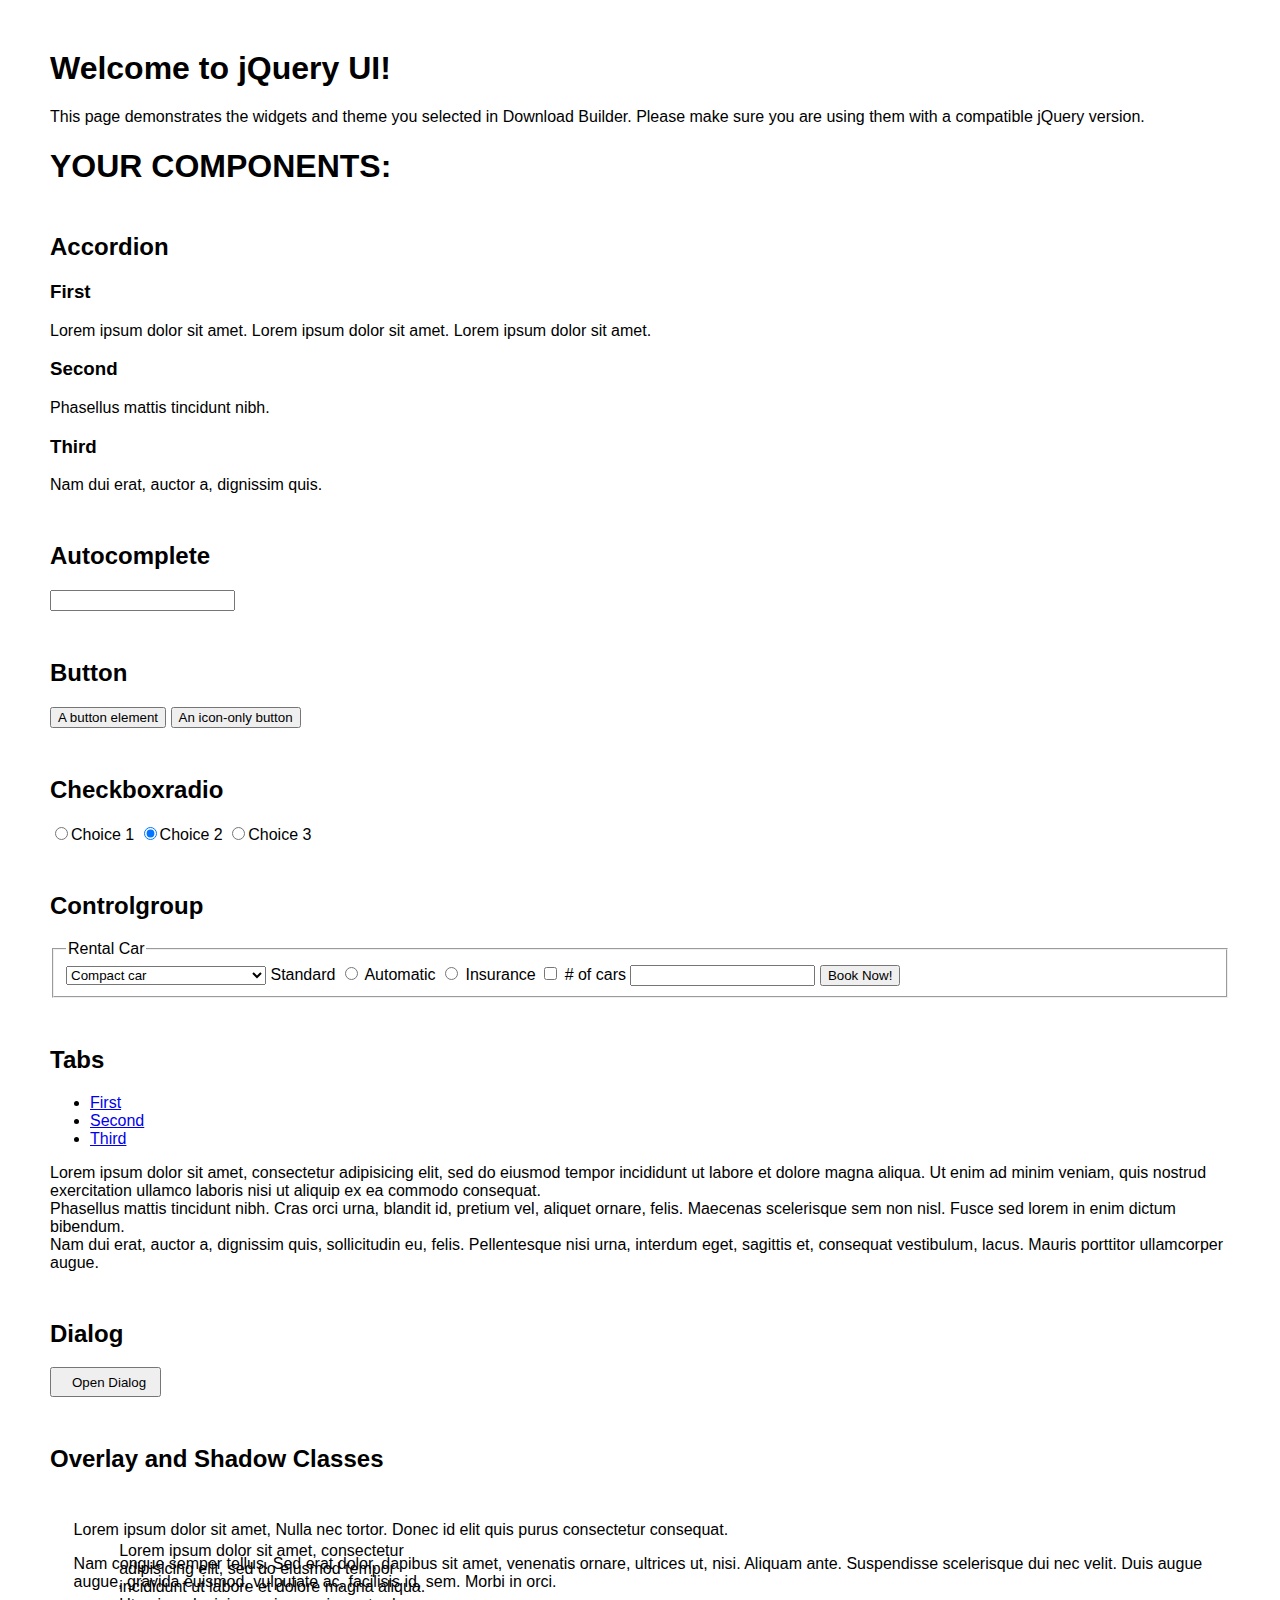
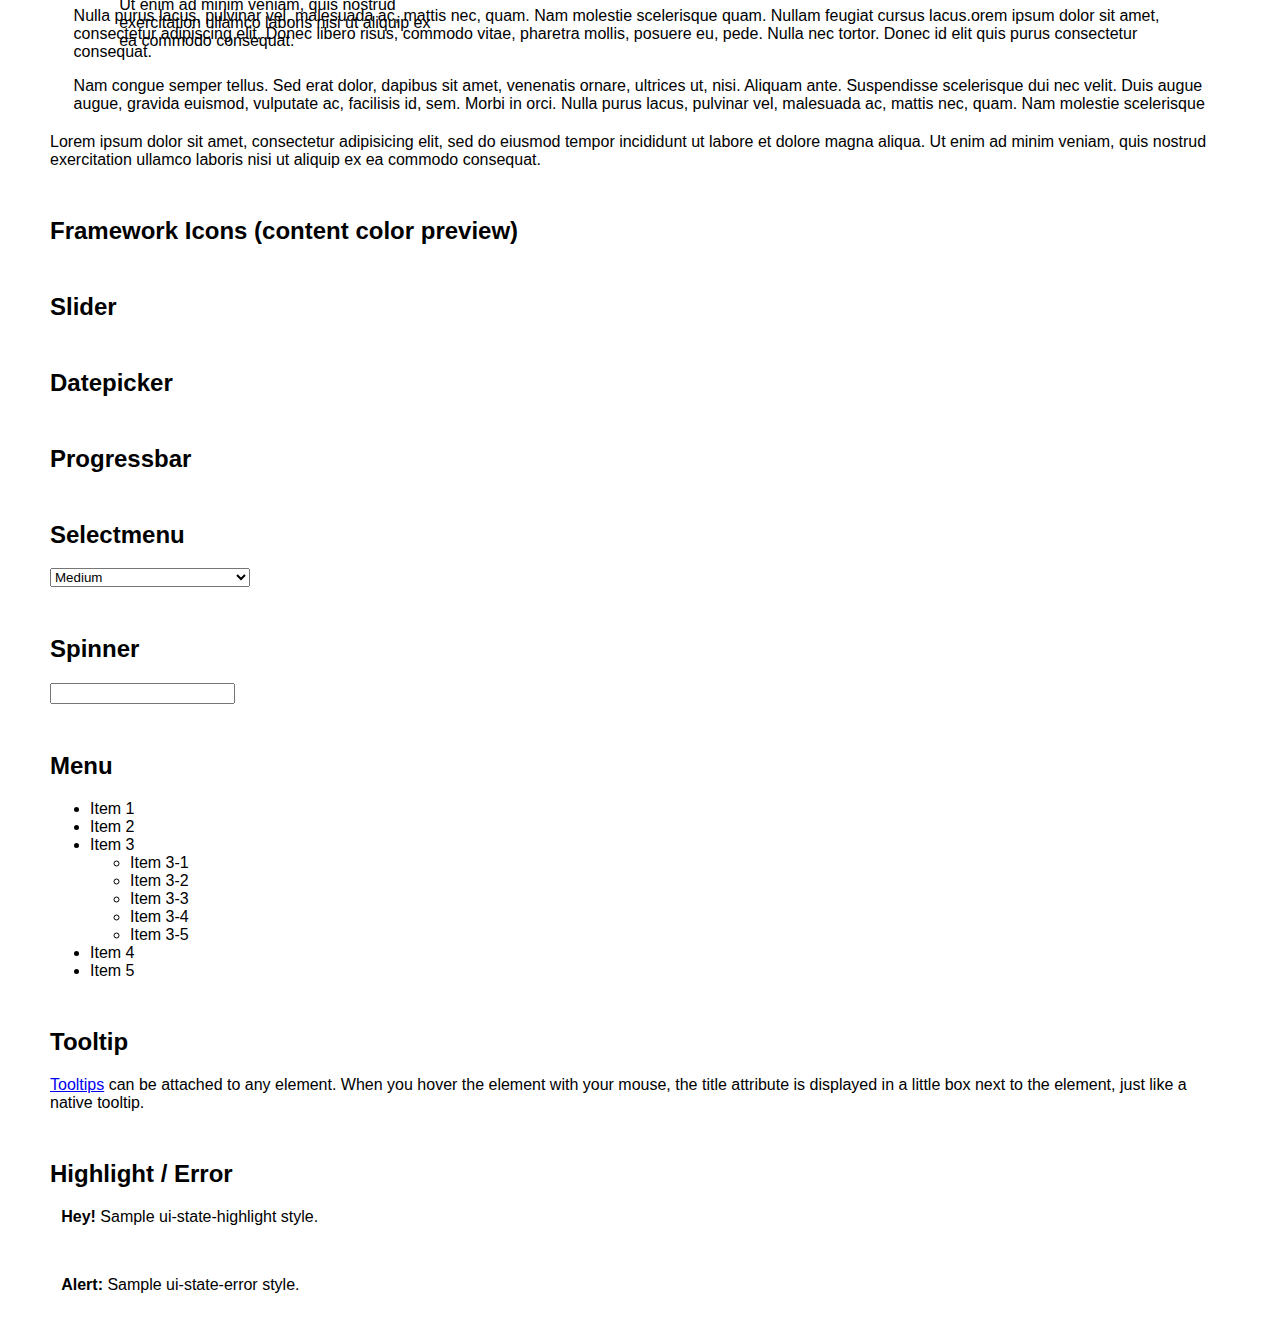
==== index.html @ 7506e7b4 "Add files via upload" ====
<!doctype html>
<html lang="us">
<head>
	<meta charset="utf-8">
	<title>jQuery UI Example Page</title>
	<link href="jquery-ui.css" rel="stylesheet">
	<style>




	body{
		font-family: "Trebuchet MS", sans-serif;
		margin: 50px;
	}
	.demoHeaders {
		margin-top: 2em;
	}
	#dialog-link {
		padding: .4em 1em .4em 20px;
		text-decoration: none;
		position: relative;
	}
	#dialog-link span.ui-icon {
		margin: 0 5px 0 0;
		position: absolute;
		left: .2em;
		top: 50%;
		margin-top: -8px;
	}
	#icons {
		margin: 0;
		padding: 0;
	}
	#icons li {
		margin: 2px;
		position: relative;
		padding: 4px 0;
		cursor: pointer;
		float: left;
		list-style: none;
	}
	#icons span.ui-icon {
		float: left;
		margin: 0 4px;
	}
	.fakewindowcontain .ui-widget-overlay {
		position: absolute;
	}
	select {
		width: 200px;
	}
	</style>
</head>
<body>

<h1>Welcome to jQuery UI!</h1>

<div class="ui-widget">
	<p>This page demonstrates the widgets and theme you selected in Download Builder. Please make sure you are using them with a compatible jQuery version.</p>
</div>

<h1>YOUR COMPONENTS:</h1>


<!-- Accordion -->
<h2 class="demoHeaders">Accordion</h2>
<div id="accordion">
	<h3>First</h3>
	<div>Lorem ipsum dolor sit amet. Lorem ipsum dolor sit amet. Lorem ipsum dolor sit amet.</div>
	<h3>Second</h3>
	<div>Phasellus mattis tincidunt nibh.</div>
	<h3>Third</h3>
	<div>Nam dui erat, auctor a, dignissim quis.</div>
</div>



<!-- Autocomplete -->
<h2 class="demoHeaders">Autocomplete</h2>
<div>
	<input id="autocomplete" title="type &quot;a&quot;">
</div>



<!-- Button -->
<h2 class="demoHeaders">Button</h2>
<button id="button">A button element</button>
<button id="button-icon">An icon-only button</button>



<!-- Checkboxradio -->
<h2 class="demoHeaders">Checkboxradio</h2>
<form style="margin-top: 1em;">
	<div id="radioset">
		<input type="radio" id="radio1" name="radio"><label for="radio1">Choice 1</label>
		<input type="radio" id="radio2" name="radio" checked="checked"><label for="radio2">Choice 2</label>
		<input type="radio" id="radio3" name="radio"><label for="radio3">Choice 3</label>
	</div>
</form>



<!-- Controlgroup -->
<h2 class="demoHeaders">Controlgroup</h2>
<fieldset>
	<legend>Rental Car</legend>
	<div id="controlgroup">
		<select id="car-type">
			<option>Compact car</option>
			<option>Midsize car</option>
			<option>Full size car</option>
			<option>SUV</option>
			<option>Luxury</option>
			<option>Truck</option>
			<option>Van</option>
		</select>
		<label for="transmission-standard">Standard</label>
		<input type="radio" name="transmission" id="transmission-standard">
		<label for="transmission-automatic">Automatic</label>
		<input type="radio" name="transmission" id="transmission-automatic">
		<label for="insurance">Insurance</label>
		<input type="checkbox" name="insurance" id="insurance">
		<label for="horizontal-spinner" class="ui-controlgroup-label"># of cars</label>
		<input id="horizontal-spinner" class="ui-spinner-input">
		<button>Book Now!</button>
	</div>
</fieldset>



<!-- Tabs -->
<h2 class="demoHeaders">Tabs</h2>
<div id="tabs">
	<ul>
		<li><a href="#tabs-1">First</a></li>
		<li><a href="#tabs-2">Second</a></li>
		<li><a href="#tabs-3">Third</a></li>
	</ul>
	<div id="tabs-1">Lorem ipsum dolor sit amet, consectetur adipisicing elit, sed do eiusmod tempor incididunt ut labore et dolore magna aliqua. Ut enim ad minim veniam, quis nostrud exercitation ullamco laboris nisi ut aliquip ex ea commodo consequat.</div>
	<div id="tabs-2">Phasellus mattis tincidunt nibh. Cras orci urna, blandit id, pretium vel, aliquet ornare, felis. Maecenas scelerisque sem non nisl. Fusce sed lorem in enim dictum bibendum.</div>
	<div id="tabs-3">Nam dui erat, auctor a, dignissim quis, sollicitudin eu, felis. Pellentesque nisi urna, interdum eget, sagittis et, consequat vestibulum, lacus. Mauris porttitor ullamcorper augue.</div>
</div>



<h2 class="demoHeaders">Dialog</h2>
<p>
	<button id="dialog-link" class="ui-button ui-corner-all ui-widget">
		<span class="ui-icon ui-icon-newwin"></span>Open Dialog
	</button>
</p>

<h2 class="demoHeaders">Overlay and Shadow Classes</h2>
<div style="position: relative; width: 96%; height: 200px; padding:1% 2%; overflow:hidden;" class="fakewindowcontain">
	<p>Lorem ipsum dolor sit amet,  Nulla nec tortor. Donec id elit quis purus consectetur consequat. </p><p>Nam congue semper tellus. Sed erat dolor, dapibus sit amet, venenatis ornare, ultrices ut, nisi. Aliquam ante. Suspendisse scelerisque dui nec velit. Duis augue augue, gravida euismod, vulputate ac, facilisis id, sem. Morbi in orci. </p><p>Nulla purus lacus, pulvinar vel, malesuada ac, mattis nec, quam. Nam molestie scelerisque quam. Nullam feugiat cursus lacus.orem ipsum dolor sit amet, consectetur adipiscing elit. Donec libero risus, commodo vitae, pharetra mollis, posuere eu, pede. Nulla nec tortor. Donec id elit quis purus consectetur consequat. </p><p>Nam congue semper tellus. Sed erat dolor, dapibus sit amet, venenatis ornare, ultrices ut, nisi. Aliquam ante. Suspendisse scelerisque dui nec velit. Duis augue augue, gravida euismod, vulputate ac, facilisis id, sem. Morbi in orci. Nulla purus lacus, pulvinar vel, malesuada ac, mattis nec, quam. Nam molestie scelerisque quam. </p><p>Nullam feugiat cursus lacus.orem ipsum dolor sit amet, consectetur adipiscing elit. Donec libero risus, commodo vitae, pharetra mollis, posuere eu, pede. Nulla nec tortor. Donec id elit quis purus consectetur consequat. Nam congue semper tellus. Sed erat dolor, dapibus sit amet, venenatis ornare, ultrices ut, nisi. Aliquam ante. </p><p>Suspendisse scelerisque dui nec velit. Duis augue augue, gravida euismod, vulputate ac, facilisis id, sem. Morbi in orci. Nulla purus lacus, pulvinar vel, malesuada ac, mattis nec, quam. Nam molestie scelerisque quam. Nullam feugiat cursus lacus.orem ipsum dolor sit amet, consectetur adipiscing elit. Donec libero risus, commodo vitae, pharetra mollis, posuere eu, pede. Nulla nec tortor. Donec id elit quis purus consectetur consequat. Nam congue semper tellus. Sed erat dolor, dapibus sit amet, venenatis ornare, ultrices ut, nisi. </p>

	<!-- ui-dialog -->
	<div class="ui-widget-overlay ui-front"></div>
	<div style="position: absolute; width: 320px; left: 50px; top: 30px; padding: 1.2em" class="ui-widget ui-front ui-widget-content ui-corner-all ui-widget-shadow">
		Lorem ipsum dolor sit amet, consectetur adipisicing elit, sed do eiusmod tempor incididunt ut labore et dolore magna aliqua. Ut enim ad minim veniam, quis nostrud exercitation ullamco laboris nisi ut aliquip ex ea commodo consequat.
	</div>

</div>

<!-- ui-dialog -->
<div id="dialog" title="Dialog Title">
	<p>Lorem ipsum dolor sit amet, consectetur adipisicing elit, sed do eiusmod tempor incididunt ut labore et dolore magna aliqua. Ut enim ad minim veniam, quis nostrud exercitation ullamco laboris nisi ut aliquip ex ea commodo consequat.</p>
</div>



<h2 class="demoHeaders">Framework Icons (content color preview)</h2>
<ul id="icons" class="ui-widget ui-helper-clearfix">
	<li class="ui-state-default ui-corner-all" title=".ui-icon-caret-1-n"><span class="ui-icon ui-icon-caret-1-n"></span></li>
	<li class="ui-state-default ui-corner-all" title=".ui-icon-caret-1-ne"><span class="ui-icon ui-icon-caret-1-ne"></span></li>
	<li class="ui-state-default ui-corner-all" title=".ui-icon-caret-1-e"><span class="ui-icon ui-icon-caret-1-e"></span></li>
	<li class="ui-state-default ui-corner-all" title=".ui-icon-caret-1-se"><span class="ui-icon ui-icon-caret-1-se"></span></li>
	<li class="ui-state-default ui-corner-all" title=".ui-icon-caret-1-s"><span class="ui-icon ui-icon-caret-1-s"></span></li>
	<li class="ui-state-default ui-corner-all" title=".ui-icon-caret-1-sw"><span class="ui-icon ui-icon-caret-1-sw"></span></li>
	<li class="ui-state-default ui-corner-all" title=".ui-icon-caret-1-w"><span class="ui-icon ui-icon-caret-1-w"></span></li>
	<li class="ui-state-default ui-corner-all" title=".ui-icon-caret-1-nw"><span class="ui-icon ui-icon-caret-1-nw"></span></li>
	<li class="ui-state-default ui-corner-all" title=".ui-icon-caret-2-n-s"><span class="ui-icon ui-icon-caret-2-n-s"></span></li>
	<li class="ui-state-default ui-corner-all" title=".ui-icon-caret-2-e-w"><span class="ui-icon ui-icon-caret-2-e-w"></span></li>
	<li class="ui-state-default ui-corner-all" title=".ui-icon-triangle-1-n"><span class="ui-icon ui-icon-triangle-1-n"></span></li>
	<li class="ui-state-default ui-corner-all" title=".ui-icon-triangle-1-ne"><span class="ui-icon ui-icon-triangle-1-ne"></span></li>
	<li class="ui-state-default ui-corner-all" title=".ui-icon-triangle-1-e"><span class="ui-icon ui-icon-triangle-1-e"></span></li>
	<li class="ui-state-default ui-corner-all" title=".ui-icon-triangle-1-se"><span class="ui-icon ui-icon-triangle-1-se"></span></li>
	<li class="ui-state-default ui-corner-all" title=".ui-icon-triangle-1-s"><span class="ui-icon ui-icon-triangle-1-s"></span></li>
	<li class="ui-state-default ui-corner-all" title=".ui-icon-triangle-1-sw"><span class="ui-icon ui-icon-triangle-1-sw"></span></li>
	<li class="ui-state-default ui-corner-all" title=".ui-icon-triangle-1-w"><span class="ui-icon ui-icon-triangle-1-w"></span></li>
	<li class="ui-state-default ui-corner-all" title=".ui-icon-triangle-1-nw"><span class="ui-icon ui-icon-triangle-1-nw"></span></li>
	<li class="ui-state-default ui-corner-all" title=".ui-icon-triangle-2-n-s"><span class="ui-icon ui-icon-triangle-2-n-s"></span></li>
	<li class="ui-state-default ui-corner-all" title=".ui-icon-triangle-2-e-w"><span class="ui-icon ui-icon-triangle-2-e-w"></span></li>
	<li class="ui-state-default ui-corner-all" title=".ui-icon-arrow-1-n"><span class="ui-icon ui-icon-arrow-1-n"></span></li>
	<li class="ui-state-default ui-corner-all" title=".ui-icon-arrow-1-ne"><span class="ui-icon ui-icon-arrow-1-ne"></span></li>
	<li class="ui-state-default ui-corner-all" title=".ui-icon-arrow-1-e"><span class="ui-icon ui-icon-arrow-1-e"></span></li>
	<li class="ui-state-default ui-corner-all" title=".ui-icon-arrow-1-se"><span class="ui-icon ui-icon-arrow-1-se"></span></li>
	<li class="ui-state-default ui-corner-all" title=".ui-icon-arrow-1-s"><span class="ui-icon ui-icon-arrow-1-s"></span></li>
	<li class="ui-state-default ui-corner-all" title=".ui-icon-arrow-1-sw"><span class="ui-icon ui-icon-arrow-1-sw"></span></li>
	<li class="ui-state-default ui-corner-all" title=".ui-icon-arrow-1-w"><span class="ui-icon ui-icon-arrow-1-w"></span></li>
	<li class="ui-state-default ui-corner-all" title=".ui-icon-arrow-1-nw"><span class="ui-icon ui-icon-arrow-1-nw"></span></li>
	<li class="ui-state-default ui-corner-all" title=".ui-icon-arrow-2-n-s"><span class="ui-icon ui-icon-arrow-2-n-s"></span></li>
	<li class="ui-state-default ui-corner-all" title=".ui-icon-arrow-2-ne-sw"><span class="ui-icon ui-icon-arrow-2-ne-sw"></span></li>
	<li class="ui-state-default ui-corner-all" title=".ui-icon-arrow-2-e-w"><span class="ui-icon ui-icon-arrow-2-e-w"></span></li>
	<li class="ui-state-default ui-corner-all" title=".ui-icon-arrow-2-se-nw"><span class="ui-icon ui-icon-arrow-2-se-nw"></span></li>
	<li class="ui-state-default ui-corner-all" title=".ui-icon-arrowstop-1-n"><span class="ui-icon ui-icon-arrowstop-1-n"></span></li>
	<li class="ui-state-default ui-corner-all" title=".ui-icon-arrowstop-1-e"><span class="ui-icon ui-icon-arrowstop-1-e"></span></li>
	<li class="ui-state-default ui-corner-all" title=".ui-icon-arrowstop-1-s"><span class="ui-icon ui-icon-arrowstop-1-s"></span></li>
	<li class="ui-state-default ui-corner-all" title=".ui-icon-arrowstop-1-w"><span class="ui-icon ui-icon-arrowstop-1-w"></span></li>
	<li class="ui-state-default ui-corner-all" title=".ui-icon-arrowthick-1-n"><span class="ui-icon ui-icon-arrowthick-1-n"></span></li>
	<li class="ui-state-default ui-corner-all" title=".ui-icon-arrowthick-1-ne"><span class="ui-icon ui-icon-arrowthick-1-ne"></span></li>
	<li class="ui-state-default ui-corner-all" title=".ui-icon-arrowthick-1-e"><span class="ui-icon ui-icon-arrowthick-1-e"></span></li>
	<li class="ui-state-default ui-corner-all" title=".ui-icon-arrowthick-1-se"><span class="ui-icon ui-icon-arrowthick-1-se"></span></li>
	<li class="ui-state-default ui-corner-all" title=".ui-icon-arrowthick-1-s"><span class="ui-icon ui-icon-arrowthick-1-s"></span></li>
	<li class="ui-state-default ui-corner-all" title=".ui-icon-arrowthick-1-sw"><span class="ui-icon ui-icon-arrowthick-1-sw"></span></li>
	<li class="ui-state-default ui-corner-all" title=".ui-icon-arrowthick-1-w"><span class="ui-icon ui-icon-arrowthick-1-w"></span></li>
	<li class="ui-state-default ui-corner-all" title=".ui-icon-arrowthick-1-nw"><span class="ui-icon ui-icon-arrowthick-1-nw"></span></li>
	<li class="ui-state-default ui-corner-all" title=".ui-icon-arrowthick-2-n-s"><span class="ui-icon ui-icon-arrowthick-2-n-s"></span></li>
	<li class="ui-state-default ui-corner-all" title=".ui-icon-arrowthick-2-ne-sw"><span class="ui-icon ui-icon-arrowthick-2-ne-sw"></span></li>
	<li class="ui-state-default ui-corner-all" title=".ui-icon-arrowthick-2-e-w"><span class="ui-icon ui-icon-arrowthick-2-e-w"></span></li>
	<li class="ui-state-default ui-corner-all" title=".ui-icon-arrowthick-2-se-nw"><span class="ui-icon ui-icon-arrowthick-2-se-nw"></span></li>
	<li class="ui-state-default ui-corner-all" title=".ui-icon-arrowthickstop-1-n"><span class="ui-icon ui-icon-arrowthickstop-1-n"></span></li>
	<li class="ui-state-default ui-corner-all" title=".ui-icon-arrowthickstop-1-e"><span class="ui-icon ui-icon-arrowthickstop-1-e"></span></li>
	<li class="ui-state-default ui-corner-all" title=".ui-icon-arrowthickstop-1-s"><span class="ui-icon ui-icon-arrowthickstop-1-s"></span></li>
	<li class="ui-state-default ui-corner-all" title=".ui-icon-arrowthickstop-1-w"><span class="ui-icon ui-icon-arrowthickstop-1-w"></span></li>
	<li class="ui-state-default ui-corner-all" title=".ui-icon-arrowreturnthick-1-w"><span class="ui-icon ui-icon-arrowreturnthick-1-w"></span></li>
	<li class="ui-state-default ui-corner-all" title=".ui-icon-arrowreturnthick-1-n"><span class="ui-icon ui-icon-arrowreturnthick-1-n"></span></li>
	<li class="ui-state-default ui-corner-all" title=".ui-icon-arrowreturnthick-1-e"><span class="ui-icon ui-icon-arrowreturnthick-1-e"></span></li>
	<li class="ui-state-default ui-corner-all" title=".ui-icon-arrowreturnthick-1-s"><span class="ui-icon ui-icon-arrowreturnthick-1-s"></span></li>
	<li class="ui-state-default ui-corner-all" title=".ui-icon-arrowreturn-1-w"><span class="ui-icon ui-icon-arrowreturn-1-w"></span></li>
	<li class="ui-state-default ui-corner-all" title=".ui-icon-arrowreturn-1-n"><span class="ui-icon ui-icon-arrowreturn-1-n"></span></li>
	<li class="ui-state-default ui-corner-all" title=".ui-icon-arrowreturn-1-e"><span class="ui-icon ui-icon-arrowreturn-1-e"></span></li>
	<li class="ui-state-default ui-corner-all" title=".ui-icon-arrowreturn-1-s"><span class="ui-icon ui-icon-arrowreturn-1-s"></span></li>
	<li class="ui-state-default ui-corner-all" title=".ui-icon-arrowrefresh-1-w"><span class="ui-icon ui-icon-arrowrefresh-1-w"></span></li>
	<li class="ui-state-default ui-corner-all" title=".ui-icon-arrowrefresh-1-n"><span class="ui-icon ui-icon-arrowrefresh-1-n"></span></li>
	<li class="ui-state-default ui-corner-all" title=".ui-icon-arrowrefresh-1-e"><span class="ui-icon ui-icon-arrowrefresh-1-e"></span></li>
	<li class="ui-state-default ui-corner-all" title=".ui-icon-arrowrefresh-1-s"><span class="ui-icon ui-icon-arrowrefresh-1-s"></span></li>
	<li class="ui-state-default ui-corner-all" title=".ui-icon-arrow-4"><span class="ui-icon ui-icon-arrow-4"></span></li>
	<li class="ui-state-default ui-corner-all" title=".ui-icon-arrow-4-diag"><span class="ui-icon ui-icon-arrow-4-diag"></span></li>
	<li class="ui-state-default ui-corner-all" title=".ui-icon-extlink"><span class="ui-icon ui-icon-extlink"></span></li>
	<li class="ui-state-default ui-corner-all" title=".ui-icon-newwin"><span class="ui-icon ui-icon-newwin"></span></li>
	<li class="ui-state-default ui-corner-all" title=".ui-icon-refresh"><span class="ui-icon ui-icon-refresh"></span></li>
	<li class="ui-state-default ui-corner-all" title=".ui-icon-shuffle"><span class="ui-icon ui-icon-shuffle"></span></li>
	<li class="ui-state-default ui-corner-all" title=".ui-icon-transfer-e-w"><span class="ui-icon ui-icon-transfer-e-w"></span></li>
	<li class="ui-state-default ui-corner-all" title=".ui-icon-transferthick-e-w"><span class="ui-icon ui-icon-transferthick-e-w"></span></li>
	<li class="ui-state-default ui-corner-all" title=".ui-icon-folder-collapsed"><span class="ui-icon ui-icon-folder-collapsed"></span></li>
	<li class="ui-state-default ui-corner-all" title=".ui-icon-folder-open"><span class="ui-icon ui-icon-folder-open"></span></li>
	<li class="ui-state-default ui-corner-all" title=".ui-icon-document"><span class="ui-icon ui-icon-document"></span></li>
	<li class="ui-state-default ui-corner-all" title=".ui-icon-document-b"><span class="ui-icon ui-icon-document-b"></span></li>
	<li class="ui-state-default ui-corner-all" title=".ui-icon-note"><span class="ui-icon ui-icon-note"></span></li>
	<li class="ui-state-default ui-corner-all" title=".ui-icon-mail-closed"><span class="ui-icon ui-icon-mail-closed"></span></li>
	<li class="ui-state-default ui-corner-all" title=".ui-icon-mail-open"><span class="ui-icon ui-icon-mail-open"></span></li>
	<li class="ui-state-default ui-corner-all" title=".ui-icon-suitcase"><span class="ui-icon ui-icon-suitcase"></span></li>
	<li class="ui-state-default ui-corner-all" title=".ui-icon-comment"><span class="ui-icon ui-icon-comment"></span></li>
	<li class="ui-state-default ui-corner-all" title=".ui-icon-person"><span class="ui-icon ui-icon-person"></span></li>
	<li class="ui-state-default ui-corner-all" title=".ui-icon-print"><span class="ui-icon ui-icon-print"></span></li>
	<li class="ui-state-default ui-corner-all" title=".ui-icon-trash"><span class="ui-icon ui-icon-trash"></span></li>
	<li class="ui-state-default ui-corner-all" title=".ui-icon-locked"><span class="ui-icon ui-icon-locked"></span></li>
	<li class="ui-state-default ui-corner-all" title=".ui-icon-unlocked"><span class="ui-icon ui-icon-unlocked"></span></li>
	<li class="ui-state-default ui-corner-all" title=".ui-icon-bookmark"><span class="ui-icon ui-icon-bookmark"></span></li>
	<li class="ui-state-default ui-corner-all" title=".ui-icon-tag"><span class="ui-icon ui-icon-tag"></span></li>
	<li class="ui-state-default ui-corner-all" title=".ui-icon-home"><span class="ui-icon ui-icon-home"></span></li>
	<li class="ui-state-default ui-corner-all" title=".ui-icon-flag"><span class="ui-icon ui-icon-flag"></span></li>
	<li class="ui-state-default ui-corner-all" title=".ui-icon-calculator"><span class="ui-icon ui-icon-calculator"></span></li>
	<li class="ui-state-default ui-corner-all" title=".ui-icon-cart"><span class="ui-icon ui-icon-cart"></span></li>
	<li class="ui-state-default ui-corner-all" title=".ui-icon-pencil"><span class="ui-icon ui-icon-pencil"></span></li>
	<li class="ui-state-default ui-corner-all" title=".ui-icon-clock"><span class="ui-icon ui-icon-clock"></span></li>
	<li class="ui-state-default ui-corner-all" title=".ui-icon-disk"><span class="ui-icon ui-icon-disk"></span></li>
	<li class="ui-state-default ui-corner-all" title=".ui-icon-calendar"><span class="ui-icon ui-icon-calendar"></span></li>
	<li class="ui-state-default ui-corner-all" title=".ui-icon-zoomin"><span class="ui-icon ui-icon-zoomin"></span></li>
	<li class="ui-state-default ui-corner-all" title=".ui-icon-zoomout"><span class="ui-icon ui-icon-zoomout"></span></li>
	<li class="ui-state-default ui-corner-all" title=".ui-icon-search"><span class="ui-icon ui-icon-search"></span></li>
	<li class="ui-state-default ui-corner-all" title=".ui-icon-wrench"><span class="ui-icon ui-icon-wrench"></span></li>
	<li class="ui-state-default ui-corner-all" title=".ui-icon-gear"><span class="ui-icon ui-icon-gear"></span></li>
	<li class="ui-state-default ui-corner-all" title=".ui-icon-heart"><span class="ui-icon ui-icon-heart"></span></li>
	<li class="ui-state-default ui-corner-all" title=".ui-icon-star"><span class="ui-icon ui-icon-star"></span></li>
	<li class="ui-state-default ui-corner-all" title=".ui-icon-link"><span class="ui-icon ui-icon-link"></span></li>
	<li class="ui-state-default ui-corner-all" title=".ui-icon-cancel"><span class="ui-icon ui-icon-cancel"></span></li>
	<li class="ui-state-default ui-corner-all" title=".ui-icon-plus"><span class="ui-icon ui-icon-plus"></span></li>
	<li class="ui-state-default ui-corner-all" title=".ui-icon-plusthick"><span class="ui-icon ui-icon-plusthick"></span></li>
	<li class="ui-state-default ui-corner-all" title=".ui-icon-minus"><span class="ui-icon ui-icon-minus"></span></li>
	<li class="ui-state-default ui-corner-all" title=".ui-icon-minusthick"><span class="ui-icon ui-icon-minusthick"></span></li>
	<li class="ui-state-default ui-corner-all" title=".ui-icon-close"><span class="ui-icon ui-icon-close"></span></li>
	<li class="ui-state-default ui-corner-all" title=".ui-icon-closethick"><span class="ui-icon ui-icon-closethick"></span></li>
	<li class="ui-state-default ui-corner-all" title=".ui-icon-key"><span class="ui-icon ui-icon-key"></span></li>
	<li class="ui-state-default ui-corner-all" title=".ui-icon-lightbulb"><span class="ui-icon ui-icon-lightbulb"></span></li>
	<li class="ui-state-default ui-corner-all" title=".ui-icon-scissors"><span class="ui-icon ui-icon-scissors"></span></li>
	<li class="ui-state-default ui-corner-all" title=".ui-icon-clipboard"><span class="ui-icon ui-icon-clipboard"></span></li>
	<li class="ui-state-default ui-corner-all" title=".ui-icon-copy"><span class="ui-icon ui-icon-copy"></span></li>
	<li class="ui-state-default ui-corner-all" title=".ui-icon-contact"><span class="ui-icon ui-icon-contact"></span></li>
	<li class="ui-state-default ui-corner-all" title=".ui-icon-image"><span class="ui-icon ui-icon-image"></span></li>
	<li class="ui-state-default ui-corner-all" title=".ui-icon-video"><span class="ui-icon ui-icon-video"></span></li>
	<li class="ui-state-default ui-corner-all" title=".ui-icon-script"><span class="ui-icon ui-icon-script"></span></li>
	<li class="ui-state-default ui-corner-all" title=".ui-icon-alert"><span class="ui-icon ui-icon-alert"></span></li>
	<li class="ui-state-default ui-corner-all" title=".ui-icon-info"><span class="ui-icon ui-icon-info"></span></li>
	<li class="ui-state-default ui-corner-all" title=".ui-icon-notice"><span class="ui-icon ui-icon-notice"></span></li>
	<li class="ui-state-default ui-corner-all" title=".ui-icon-help"><span class="ui-icon ui-icon-help"></span></li>
	<li class="ui-state-default ui-corner-all" title=".ui-icon-check"><span class="ui-icon ui-icon-check"></span></li>
	<li class="ui-state-default ui-corner-all" title=".ui-icon-bullet"><span class="ui-icon ui-icon-bullet"></span></li>
	<li class="ui-state-default ui-corner-all" title=".ui-icon-radio-off"><span class="ui-icon ui-icon-radio-off"></span></li>
	<li class="ui-state-default ui-corner-all" title=".ui-icon-radio-on"><span class="ui-icon ui-icon-radio-on"></span></li>
	<li class="ui-state-default ui-corner-all" title=".ui-icon-pin-w"><span class="ui-icon ui-icon-pin-w"></span></li>
	<li class="ui-state-default ui-corner-all" title=".ui-icon-pin-s"><span class="ui-icon ui-icon-pin-s"></span></li>
	<li class="ui-state-default ui-corner-all" title=".ui-icon-play"><span class="ui-icon ui-icon-play"></span></li>
	<li class="ui-state-default ui-corner-all" title=".ui-icon-pause"><span class="ui-icon ui-icon-pause"></span></li>
	<li class="ui-state-default ui-corner-all" title=".ui-icon-seek-next"><span class="ui-icon ui-icon-seek-next"></span></li>
	<li class="ui-state-default ui-corner-all" title=".ui-icon-seek-prev"><span class="ui-icon ui-icon-seek-prev"></span></li>
	<li class="ui-state-default ui-corner-all" title=".ui-icon-seek-end"><span class="ui-icon ui-icon-seek-end"></span></li>
	<li class="ui-state-default ui-corner-all" title=".ui-icon-seek-first"><span class="ui-icon ui-icon-seek-first"></span></li>
	<li class="ui-state-default ui-corner-all" title=".ui-icon-stop"><span class="ui-icon ui-icon-stop"></span></li>
	<li class="ui-state-default ui-corner-all" title=".ui-icon-eject"><span class="ui-icon ui-icon-eject"></span></li>
	<li class="ui-state-default ui-corner-all" title=".ui-icon-volume-off"><span class="ui-icon ui-icon-volume-off"></span></li>
	<li class="ui-state-default ui-corner-all" title=".ui-icon-volume-on"><span class="ui-icon ui-icon-volume-on"></span></li>
	<li class="ui-state-default ui-corner-all" title=".ui-icon-power"><span class="ui-icon ui-icon-power"></span></li>
	<li class="ui-state-default ui-corner-all" title=".ui-icon-signal-diag"><span class="ui-icon ui-icon-signal-diag"></span></li>
	<li class="ui-state-default ui-corner-all" title=".ui-icon-signal"><span class="ui-icon ui-icon-signal"></span></li>
	<li class="ui-state-default ui-corner-all" title=".ui-icon-battery-0"><span class="ui-icon ui-icon-battery-0"></span></li>
	<li class="ui-state-default ui-corner-all" title=".ui-icon-battery-1"><span class="ui-icon ui-icon-battery-1"></span></li>
	<li class="ui-state-default ui-corner-all" title=".ui-icon-battery-2"><span class="ui-icon ui-icon-battery-2"></span></li>
	<li class="ui-state-default ui-corner-all" title=".ui-icon-battery-3"><span class="ui-icon ui-icon-battery-3"></span></li>
	<li class="ui-state-default ui-corner-all" title=".ui-icon-circle-plus"><span class="ui-icon ui-icon-circle-plus"></span></li>
	<li class="ui-state-default ui-corner-all" title=".ui-icon-circle-minus"><span class="ui-icon ui-icon-circle-minus"></span></li>
	<li class="ui-state-default ui-corner-all" title=".ui-icon-circle-close"><span class="ui-icon ui-icon-circle-close"></span></li>
	<li class="ui-state-default ui-corner-all" title=".ui-icon-circle-triangle-e"><span class="ui-icon ui-icon-circle-triangle-e"></span></li>
	<li class="ui-state-default ui-corner-all" title=".ui-icon-circle-triangle-s"><span class="ui-icon ui-icon-circle-triangle-s"></span></li>
	<li class="ui-state-default ui-corner-all" title=".ui-icon-circle-triangle-w"><span class="ui-icon ui-icon-circle-triangle-w"></span></li>
	<li class="ui-state-default ui-corner-all" title=".ui-icon-circle-triangle-n"><span class="ui-icon ui-icon-circle-triangle-n"></span></li>
	<li class="ui-state-default ui-corner-all" title=".ui-icon-circle-arrow-e"><span class="ui-icon ui-icon-circle-arrow-e"></span></li>
	<li class="ui-state-default ui-corner-all" title=".ui-icon-circle-arrow-s"><span class="ui-icon ui-icon-circle-arrow-s"></span></li>
	<li class="ui-state-default ui-corner-all" title=".ui-icon-circle-arrow-w"><span class="ui-icon ui-icon-circle-arrow-w"></span></li>
	<li class="ui-state-default ui-corner-all" title=".ui-icon-circle-arrow-n"><span class="ui-icon ui-icon-circle-arrow-n"></span></li>
	<li class="ui-state-default ui-corner-all" title=".ui-icon-circle-zoomin"><span class="ui-icon ui-icon-circle-zoomin"></span></li>
	<li class="ui-state-default ui-corner-all" title=".ui-icon-circle-zoomout"><span class="ui-icon ui-icon-circle-zoomout"></span></li>
	<li class="ui-state-default ui-corner-all" title=".ui-icon-circle-check"><span class="ui-icon ui-icon-circle-check"></span></li>
	<li class="ui-state-default ui-corner-all" title=".ui-icon-circlesmall-plus"><span class="ui-icon ui-icon-circlesmall-plus"></span></li>
	<li class="ui-state-default ui-corner-all" title=".ui-icon-circlesmall-minus"><span class="ui-icon ui-icon-circlesmall-minus"></span></li>
	<li class="ui-state-default ui-corner-all" title=".ui-icon-circlesmall-close"><span class="ui-icon ui-icon-circlesmall-close"></span></li>
	<li class="ui-state-default ui-corner-all" title=".ui-icon-squaresmall-plus"><span class="ui-icon ui-icon-squaresmall-plus"></span></li>
	<li class="ui-state-default ui-corner-all" title=".ui-icon-squaresmall-minus"><span class="ui-icon ui-icon-squaresmall-minus"></span></li>
	<li class="ui-state-default ui-corner-all" title=".ui-icon-squaresmall-close"><span class="ui-icon ui-icon-squaresmall-close"></span></li>
	<li class="ui-state-default ui-corner-all" title=".ui-icon-grip-dotted-vertical"><span class="ui-icon ui-icon-grip-dotted-vertical"></span></li>
	<li class="ui-state-default ui-corner-all" title=".ui-icon-grip-dotted-horizontal"><span class="ui-icon ui-icon-grip-dotted-horizontal"></span></li>
	<li class="ui-state-default ui-corner-all" title=".ui-icon-grip-solid-vertical"><span class="ui-icon ui-icon-grip-solid-vertical"></span></li>
	<li class="ui-state-default ui-corner-all" title=".ui-icon-grip-solid-horizontal"><span class="ui-icon ui-icon-grip-solid-horizontal"></span></li>
	<li class="ui-state-default ui-corner-all" title=".ui-icon-gripsmall-diagonal-se"><span class="ui-icon ui-icon-gripsmall-diagonal-se"></span></li>
	<li class="ui-state-default ui-corner-all" title=".ui-icon-grip-diagonal-se"><span class="ui-icon ui-icon-grip-diagonal-se"></span></li>
</ul>


<!-- Slider -->
<h2 class="demoHeaders">Slider</h2>
<div id="slider"></div>



<!-- Datepicker -->
<h2 class="demoHeaders">Datepicker</h2>
<div id="datepicker"></div>



<!-- Progressbar -->
<h2 class="demoHeaders">Progressbar</h2>
<div id="progressbar"></div>



<!-- Progressbar -->
<h2 class="demoHeaders">Selectmenu</h2>
<select id="selectmenu">
	<option>Slower</option>
	<option>Slow</option>
	<option selected="selected">Medium</option>
	<option>Fast</option>
	<option>Faster</option>
</select>



<!-- Spinner -->
<h2 class="demoHeaders">Spinner</h2>
<input id="spinner">



<!-- Menu -->
<h2 class="demoHeaders">Menu</h2>
<ul style="width:100px;" id="menu">
	<li><div>Item 1</div></li>
	<li><div>Item 2</div></li>
	<li><div>Item 3</div>
		<ul>
			<li><div>Item 3-1</div></li>
			<li><div>Item 3-2</div></li>
			<li><div>Item 3-3</div></li>
			<li><div>Item 3-4</div></li>
			<li><div>Item 3-5</div></li>
		</ul>
	</li>
	<li><div>Item 4</div></li>
	<li><div>Item 5</div></li>
</ul>



<!-- Tooltip -->
<h2 class="demoHeaders">Tooltip</h2>
<p id="tooltip">
	<a href="#" title="That&apos;s what this widget is">Tooltips</a> can be attached to any element. When you hover
the element with your mouse, the title attribute is displayed in a little box next to the element, just like a native tooltip.
</p>


<!-- Highlight / Error -->
<h2 class="demoHeaders">Highlight / Error</h2>
<div class="ui-widget">
	<div class="ui-state-highlight ui-corner-all" style="margin-top: 20px; padding: 0 .7em;">
		<p><span class="ui-icon ui-icon-info" style="float: left; margin-right: .3em;"></span>
		<strong>Hey!</strong> Sample ui-state-highlight style.</p>
	</div>
</div>
<br>
<div class="ui-widget">
	<div class="ui-state-error ui-corner-all" style="padding: 0 .7em;">
		<p><span class="ui-icon ui-icon-alert" style="float: left; margin-right: .3em;"></span>
		<strong>Alert:</strong> Sample ui-state-error style.</p>
	</div>
</div>

<script src="external/jquery/jquery.js"></script>
<script src="jquery-ui.js"></script>
<script>

$( "#accordion" ).accordion();



var availableTags = [
	"ActionScript",
	"AppleScript",
	"Asp",
	"BASIC",
	"C",
	"C++",
	"Clojure",
	"COBOL",
	"ColdFusion",
	"Erlang",
	"Fortran",
	"Groovy",
	"Haskell",
	"Java",
	"JavaScript",
	"Lisp",
	"Perl",
	"PHP",
	"Python",
	"Ruby",
	"Scala",
	"Scheme"
];
$( "#autocomplete" ).autocomplete({
	source: availableTags
});



$( "#button" ).button();
$( "#button-icon" ).button({
	icon: "ui-icon-gear",
	showLabel: false
});



$( "#radioset" ).buttonset();



$( "#controlgroup" ).controlgroup();



$( "#tabs" ).tabs();



$( "#dialog" ).dialog({
	autoOpen: false,
	width: 400,
	buttons: [
		{
			text: "Ok",
			click: function() {
				$( this ).dialog( "close" );
			}
		},
		{
			text: "Cancel",
			click: function() {
				$( this ).dialog( "close" );
			}
		}
	]
});

// Link to open the dialog
$( "#dialog-link" ).click(function( event ) {
	$( "#dialog" ).dialog( "open" );
	event.preventDefault();
});



$( "#datepicker" ).datepicker({
	inline: true
});



$( "#slider" ).slider({
	range: true,
	values: [ 17, 67 ]
});



$( "#progressbar" ).progressbar({
	value: 20
});



$( "#spinner" ).spinner();



$( "#menu" ).menu();



$( "#tooltip" ).tooltip();



$( "#selectmenu" ).selectmenu();


// Hover states on the static widgets
$( "#dialog-link, #icons li" ).hover(
	function() {
		$( this ).addClass( "ui-state-hover" );
	},
	function() {
		$( this ).removeClass( "ui-state-hover" );
	}
);
</script>
</body>
</html>
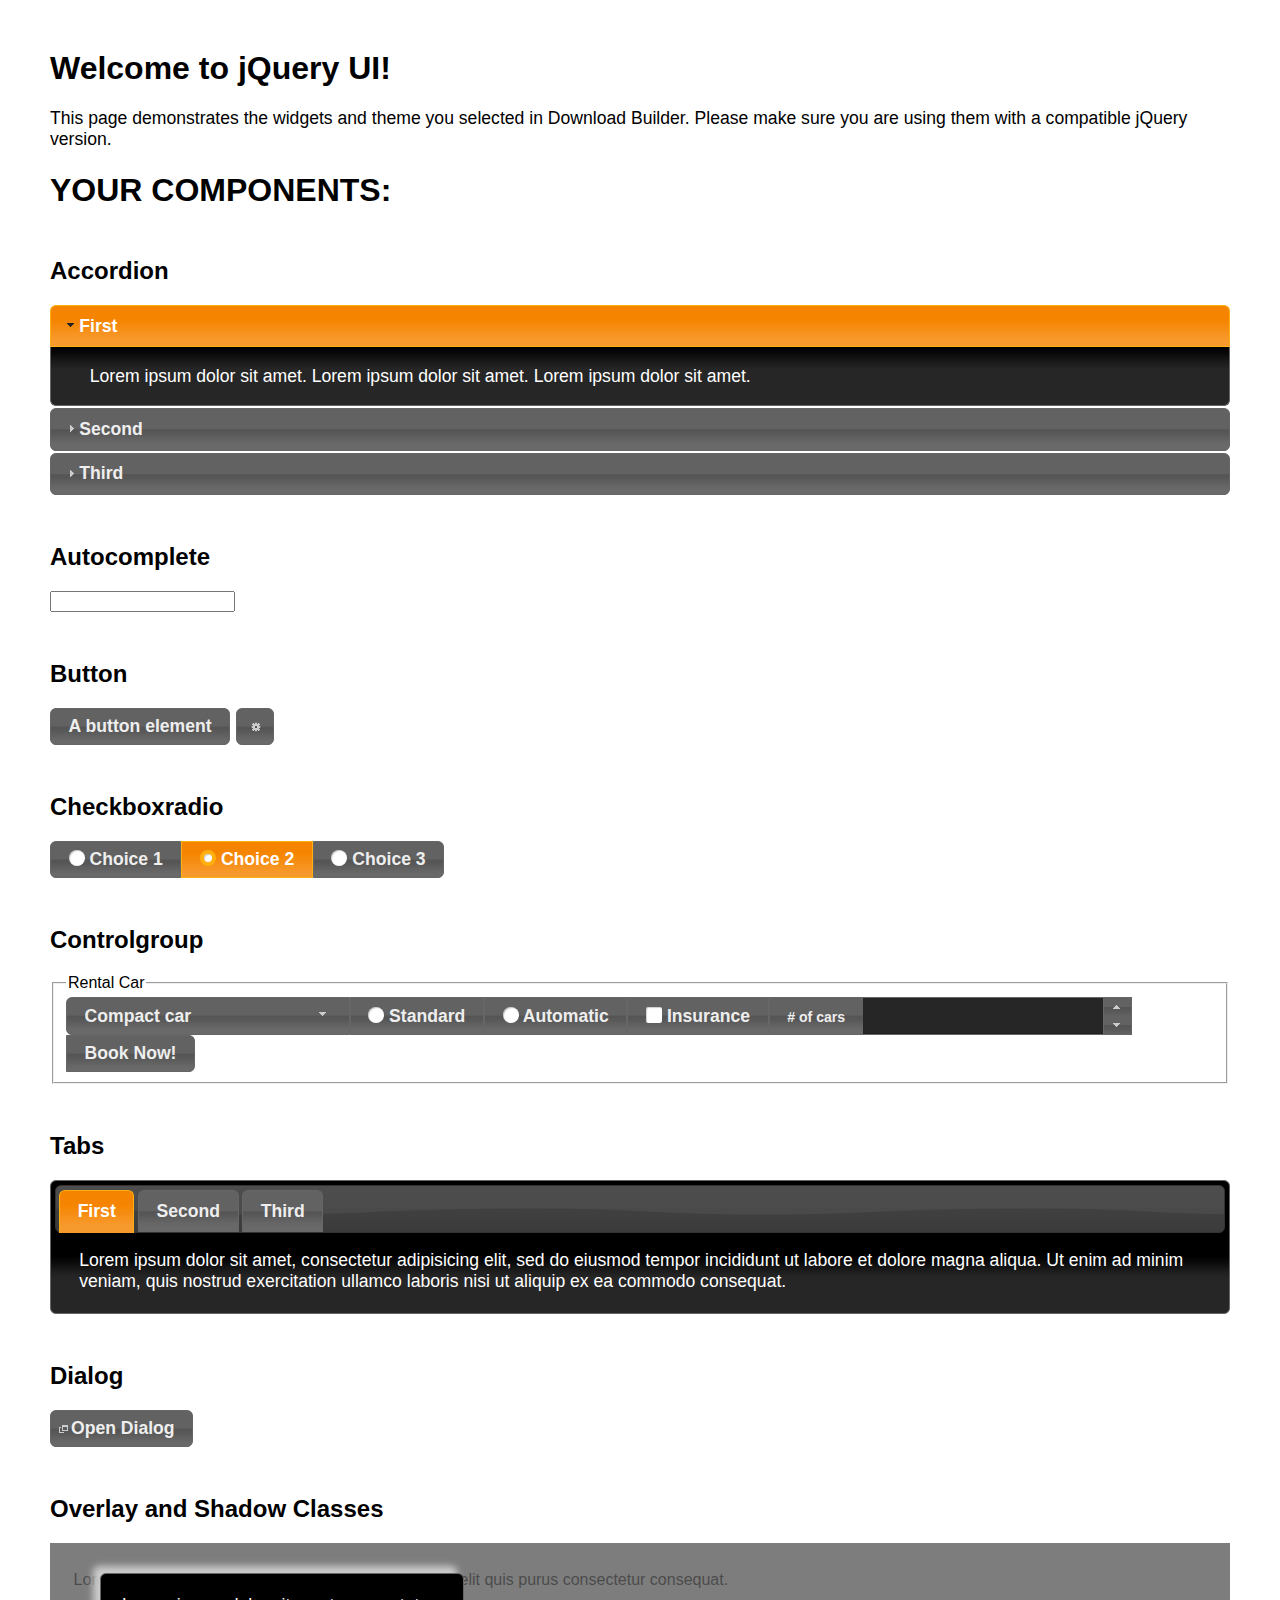
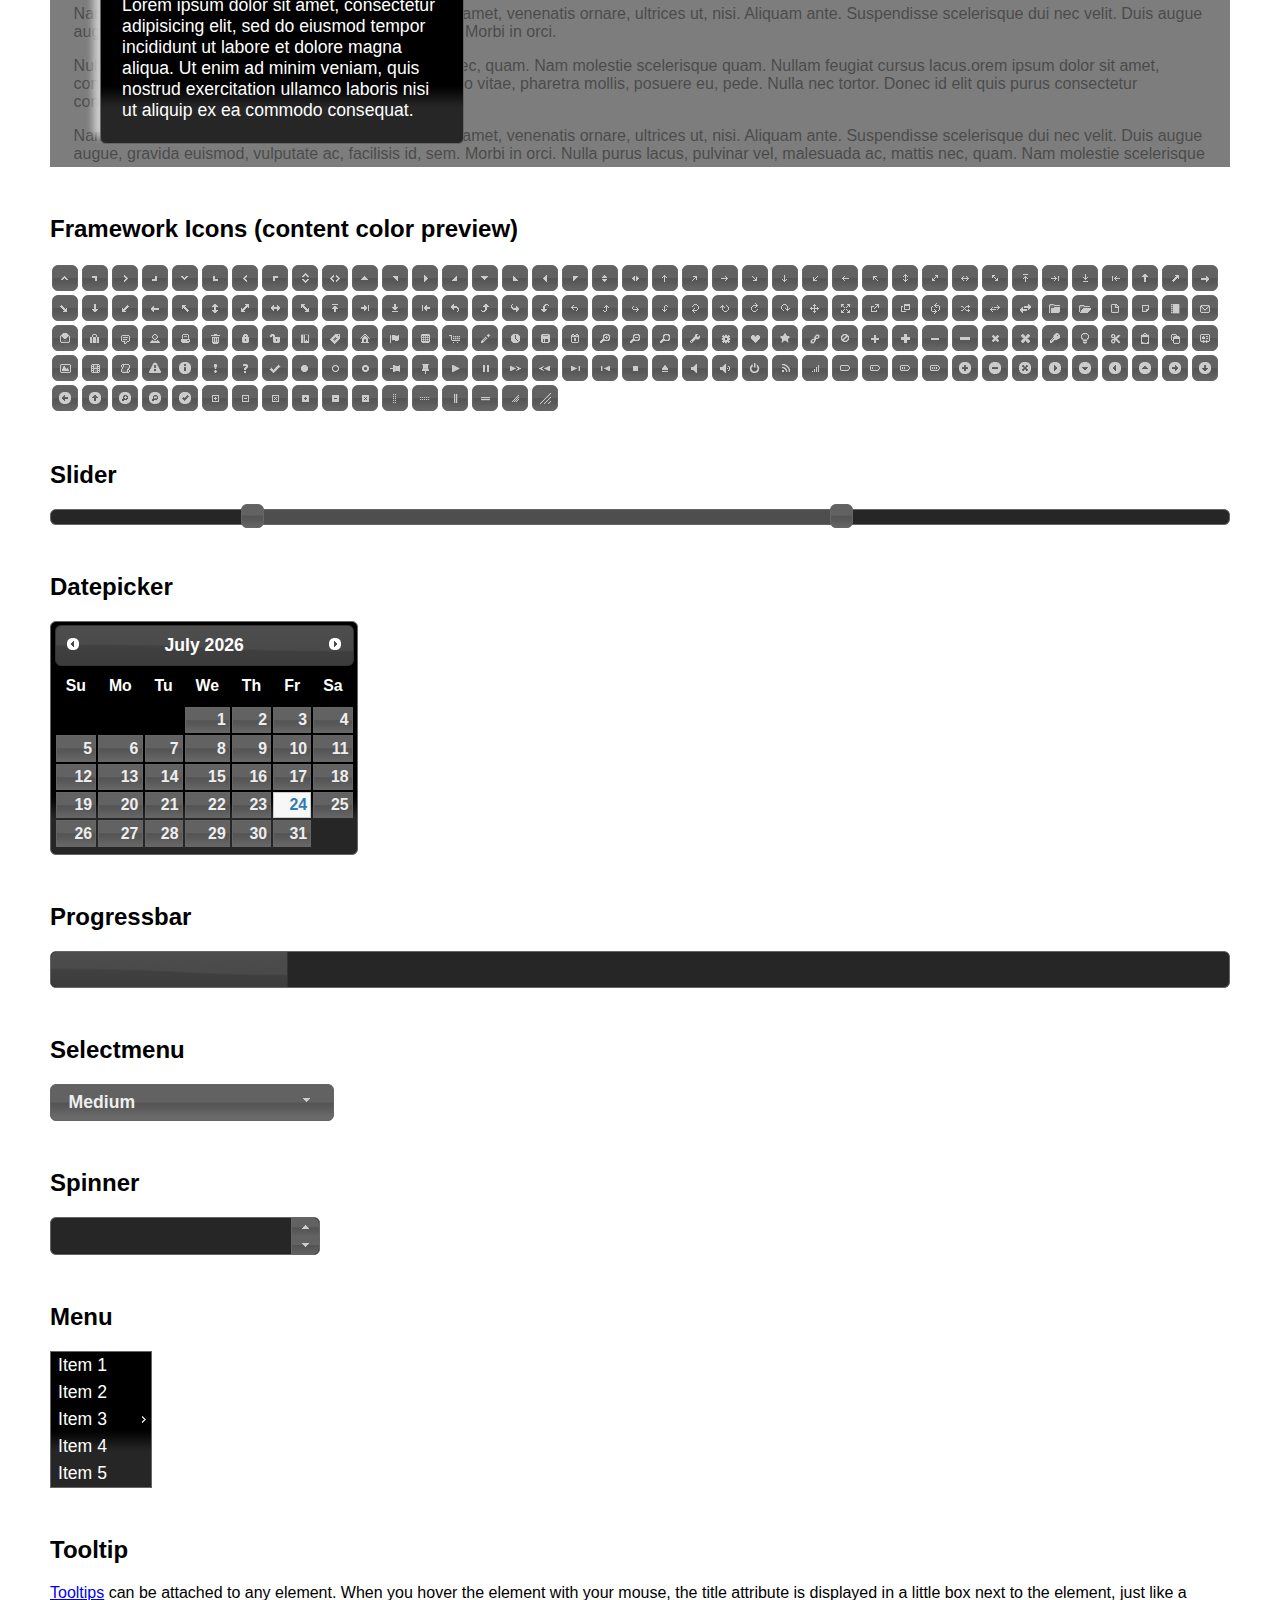
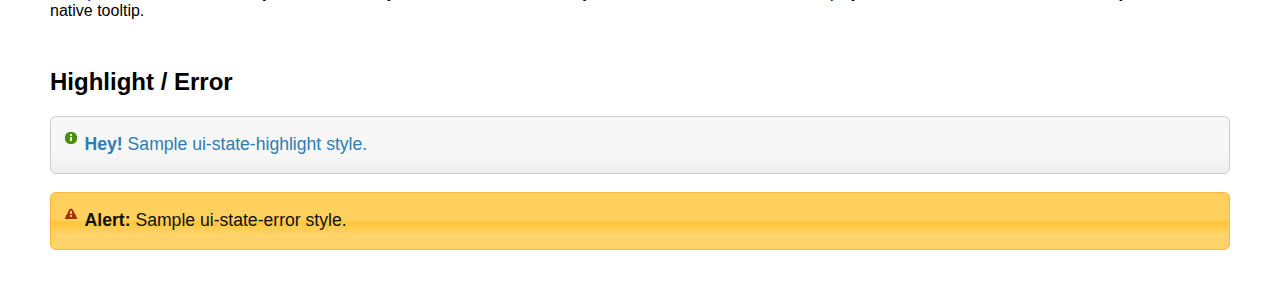
==== commit 84548fdf: "Add files via upload" ====
--- a/index.html
+++ b/index.html
@@ -4,11 +4,7 @@
 	<meta charset="utf-8">
 	<title>jQuery UI Example Page</title>
 	<link href="jquery-ui.css" rel="stylesheet">
-	<style>
-
-
-
-
+	<style>
 	body{
 		font-family: "Trebuchet MS", sans-serif;
 		margin: 50px;
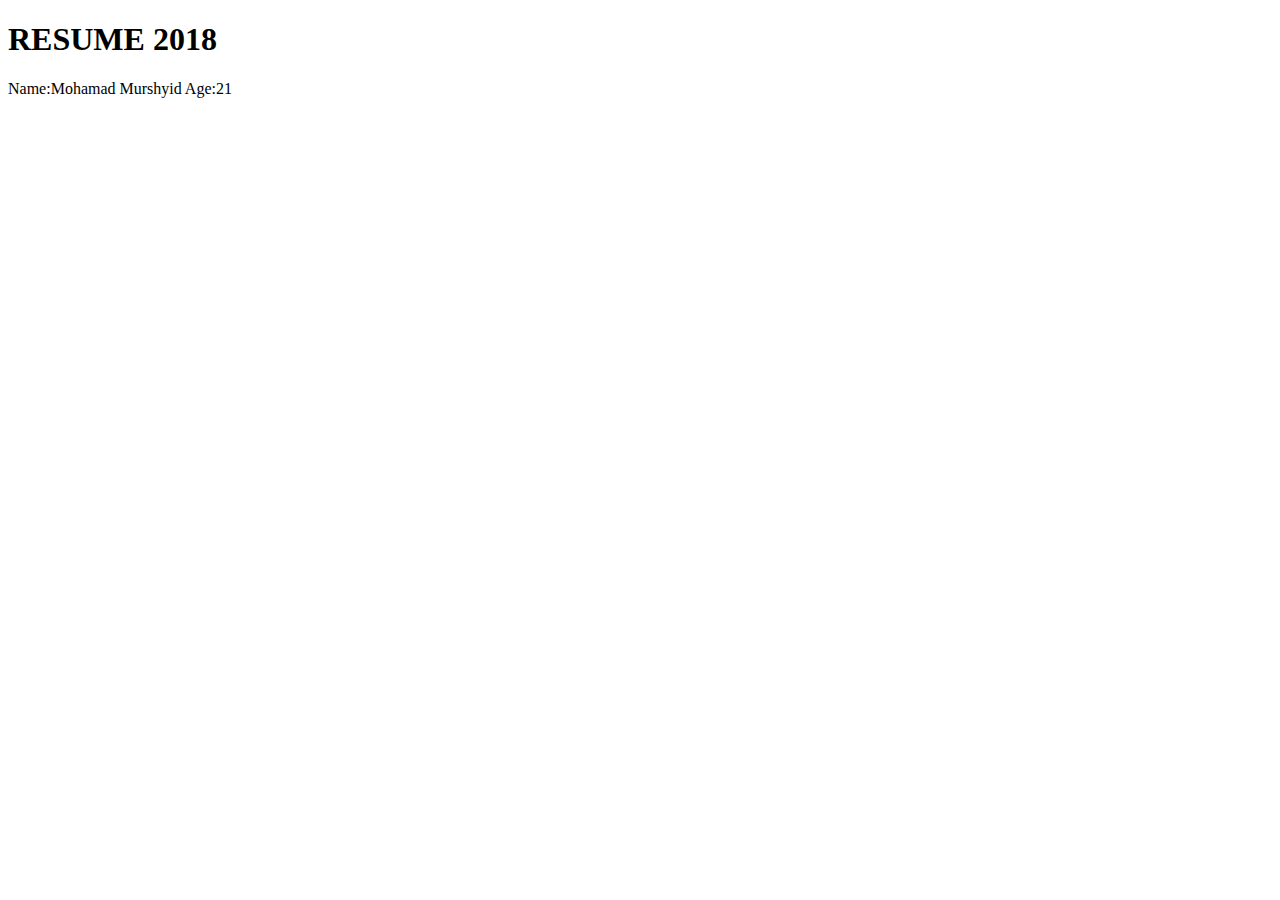
==== commit 8a3e9a9c: "Add files via upload" ====
--- a/index.html
+++ b/index.html
@@ -1,559 +1,16 @@
-<!doctype html>
-<html lang="us">
-<head>
-	<meta charset="utf-8">
-	<title>jQuery UI Example Page</title>
-	<link href="jquery-ui.css" rel="stylesheet">
-	<style>
-	body{
-		font-family: "Trebuchet MS", sans-serif;
-		margin: 50px;
-	}
-	.demoHeaders {
-		margin-top: 2em;
-	}
-	#dialog-link {
-		padding: .4em 1em .4em 20px;
-		text-decoration: none;
-		position: relative;
-	}
-	#dialog-link span.ui-icon {
-		margin: 0 5px 0 0;
-		position: absolute;
-		left: .2em;
-		top: 50%;
-		margin-top: -8px;
-	}
-	#icons {
-		margin: 0;
-		padding: 0;
-	}
-	#icons li {
-		margin: 2px;
-		position: relative;
-		padding: 4px 0;
-		cursor: pointer;
-		float: left;
-		list-style: none;
-	}
-	#icons span.ui-icon {
-		float: left;
-		margin: 0 4px;
-	}
-	.fakewindowcontain .ui-widget-overlay {
-		position: absolute;
-	}
-	select {
-		width: 200px;
-	}
-	</style>
-</head>
-<body>
-
-<h1>Welcome to jQuery UI!</h1>
-
-<div class="ui-widget">
-	<p>This page demonstrates the widgets and theme you selected in Download Builder. Please make sure you are using them with a compatible jQuery version.</p>
-</div>
-
-<h1>YOUR COMPONENTS:</h1>
-
-
-<!-- Accordion -->
-<h2 class="demoHeaders">Accordion</h2>
-<div id="accordion">
-	<h3>First</h3>
-	<div>Lorem ipsum dolor sit amet. Lorem ipsum dolor sit amet. Lorem ipsum dolor sit amet.</div>
-	<h3>Second</h3>
-	<div>Phasellus mattis tincidunt nibh.</div>
-	<h3>Third</h3>
-	<div>Nam dui erat, auctor a, dignissim quis.</div>
-</div>
-
-
-
-<!-- Autocomplete -->
-<h2 class="demoHeaders">Autocomplete</h2>
-<div>
-	<input id="autocomplete" title="type &quot;a&quot;">
-</div>
-
-
-
-<!-- Button -->
-<h2 class="demoHeaders">Button</h2>
-<button id="button">A button element</button>
-<button id="button-icon">An icon-only button</button>
-
-
-
-<!-- Checkboxradio -->
-<h2 class="demoHeaders">Checkboxradio</h2>
-<form style="margin-top: 1em;">
-	<div id="radioset">
-		<input type="radio" id="radio1" name="radio"><label for="radio1">Choice 1</label>
-		<input type="radio" id="radio2" name="radio" checked="checked"><label for="radio2">Choice 2</label>
-		<input type="radio" id="radio3" name="radio"><label for="radio3">Choice 3</label>
-	</div>
-</form>
-
-
-
-<!-- Controlgroup -->
-<h2 class="demoHeaders">Controlgroup</h2>
-<fieldset>
-	<legend>Rental Car</legend>
-	<div id="controlgroup">
-		<select id="car-type">
-			<option>Compact car</option>
-			<option>Midsize car</option>
-			<option>Full size car</option>
-			<option>SUV</option>
-			<option>Luxury</option>
-			<option>Truck</option>
-			<option>Van</option>
-		</select>
-		<label for="transmission-standard">Standard</label>
-		<input type="radio" name="transmission" id="transmission-standard">
-		<label for="transmission-automatic">Automatic</label>
-		<input type="radio" name="transmission" id="transmission-automatic">
-		<label for="insurance">Insurance</label>
-		<input type="checkbox" name="insurance" id="insurance">
-		<label for="horizontal-spinner" class="ui-controlgroup-label"># of cars</label>
-		<input id="horizontal-spinner" class="ui-spinner-input">
-		<button>Book Now!</button>
-	</div>
-</fieldset>
-
-
-
-<!-- Tabs -->
-<h2 class="demoHeaders">Tabs</h2>
-<div id="tabs">
-	<ul>
-		<li><a href="#tabs-1">First</a></li>
-		<li><a href="#tabs-2">Second</a></li>
-		<li><a href="#tabs-3">Third</a></li>
-	</ul>
-	<div id="tabs-1">Lorem ipsum dolor sit amet, consectetur adipisicing elit, sed do eiusmod tempor incididunt ut labore et dolore magna aliqua. Ut enim ad minim veniam, quis nostrud exercitation ullamco laboris nisi ut aliquip ex ea commodo consequat.</div>
-	<div id="tabs-2">Phasellus mattis tincidunt nibh. Cras orci urna, blandit id, pretium vel, aliquet ornare, felis. Maecenas scelerisque sem non nisl. Fusce sed lorem in enim dictum bibendum.</div>
-	<div id="tabs-3">Nam dui erat, auctor a, dignissim quis, sollicitudin eu, felis. Pellentesque nisi urna, interdum eget, sagittis et, consequat vestibulum, lacus. Mauris porttitor ullamcorper augue.</div>
-</div>
-
-
-
-<h2 class="demoHeaders">Dialog</h2>
-<p>
-	<button id="dialog-link" class="ui-button ui-corner-all ui-widget">
-		<span class="ui-icon ui-icon-newwin"></span>Open Dialog
-	</button>
-</p>
-
-<h2 class="demoHeaders">Overlay and Shadow Classes</h2>
-<div style="position: relative; width: 96%; height: 200px; padding:1% 2%; overflow:hidden;" class="fakewindowcontain">
-	<p>Lorem ipsum dolor sit amet,  Nulla nec tortor. Donec id elit quis purus consectetur consequat. </p><p>Nam congue semper tellus. Sed erat dolor, dapibus sit amet, venenatis ornare, ultrices ut, nisi. Aliquam ante. Suspendisse scelerisque dui nec velit. Duis augue augue, gravida euismod, vulputate ac, facilisis id, sem. Morbi in orci. </p><p>Nulla purus lacus, pulvinar vel, malesuada ac, mattis nec, quam. Nam molestie scelerisque quam. Nullam feugiat cursus lacus.orem ipsum dolor sit amet, consectetur adipiscing elit. Donec libero risus, commodo vitae, pharetra mollis, posuere eu, pede. Nulla nec tortor. Donec id elit quis purus consectetur consequat. </p><p>Nam congue semper tellus. Sed erat dolor, dapibus sit amet, venenatis ornare, ultrices ut, nisi. Aliquam ante. Suspendisse scelerisque dui nec velit. Duis augue augue, gravida euismod, vulputate ac, facilisis id, sem. Morbi in orci. Nulla purus lacus, pulvinar vel, malesuada ac, mattis nec, quam. Nam molestie scelerisque quam. </p><p>Nullam feugiat cursus lacus.orem ipsum dolor sit amet, consectetur adipiscing elit. Donec libero risus, commodo vitae, pharetra mollis, posuere eu, pede. Nulla nec tortor. Donec id elit quis purus consectetur consequat. Nam congue semper tellus. Sed erat dolor, dapibus sit amet, venenatis ornare, ultrices ut, nisi. Aliquam ante. </p><p>Suspendisse scelerisque dui nec velit. Duis augue augue, gravida euismod, vulputate ac, facilisis id, sem. Morbi in orci. Nulla purus lacus, pulvinar vel, malesuada ac, mattis nec, quam. Nam molestie scelerisque quam. Nullam feugiat cursus lacus.orem ipsum dolor sit amet, consectetur adipiscing elit. Donec libero risus, commodo vitae, pharetra mollis, posuere eu, pede. Nulla nec tortor. Donec id elit quis purus consectetur consequat. Nam congue semper tellus. Sed erat dolor, dapibus sit amet, venenatis ornare, ultrices ut, nisi. </p>
-
-	<!-- ui-dialog -->
-	<div class="ui-widget-overlay ui-front"></div>
-	<div style="position: absolute; width: 320px; left: 50px; top: 30px; padding: 1.2em" class="ui-widget ui-front ui-widget-content ui-corner-all ui-widget-shadow">
-		Lorem ipsum dolor sit amet, consectetur adipisicing elit, sed do eiusmod tempor incididunt ut labore et dolore magna aliqua. Ut enim ad minim veniam, quis nostrud exercitation ullamco laboris nisi ut aliquip ex ea commodo consequat.
-	</div>
-
-</div>
-
-<!-- ui-dialog -->
-<div id="dialog" title="Dialog Title">
-	<p>Lorem ipsum dolor sit amet, consectetur adipisicing elit, sed do eiusmod tempor incididunt ut labore et dolore magna aliqua. Ut enim ad minim veniam, quis nostrud exercitation ullamco laboris nisi ut aliquip ex ea commodo consequat.</p>
-</div>
-
-
-
-<h2 class="demoHeaders">Framework Icons (content color preview)</h2>
-<ul id="icons" class="ui-widget ui-helper-clearfix">
-	<li class="ui-state-default ui-corner-all" title=".ui-icon-caret-1-n"><span class="ui-icon ui-icon-caret-1-n"></span></li>
-	<li class="ui-state-default ui-corner-all" title=".ui-icon-caret-1-ne"><span class="ui-icon ui-icon-caret-1-ne"></span></li>
-	<li class="ui-state-default ui-corner-all" title=".ui-icon-caret-1-e"><span class="ui-icon ui-icon-caret-1-e"></span></li>
-	<li class="ui-state-default ui-corner-all" title=".ui-icon-caret-1-se"><span class="ui-icon ui-icon-caret-1-se"></span></li>
-	<li class="ui-state-default ui-corner-all" title=".ui-icon-caret-1-s"><span class="ui-icon ui-icon-caret-1-s"></span></li>
-	<li class="ui-state-default ui-corner-all" title=".ui-icon-caret-1-sw"><span class="ui-icon ui-icon-caret-1-sw"></span></li>
-	<li class="ui-state-default ui-corner-all" title=".ui-icon-caret-1-w"><span class="ui-icon ui-icon-caret-1-w"></span></li>
-	<li class="ui-state-default ui-corner-all" title=".ui-icon-caret-1-nw"><span class="ui-icon ui-icon-caret-1-nw"></span></li>
-	<li class="ui-state-default ui-corner-all" title=".ui-icon-caret-2-n-s"><span class="ui-icon ui-icon-caret-2-n-s"></span></li>
-	<li class="ui-state-default ui-corner-all" title=".ui-icon-caret-2-e-w"><span class="ui-icon ui-icon-caret-2-e-w"></span></li>
-	<li class="ui-state-default ui-corner-all" title=".ui-icon-triangle-1-n"><span class="ui-icon ui-icon-triangle-1-n"></span></li>
-	<li class="ui-state-default ui-corner-all" title=".ui-icon-triangle-1-ne"><span class="ui-icon ui-icon-triangle-1-ne"></span></li>
-	<li class="ui-state-default ui-corner-all" title=".ui-icon-triangle-1-e"><span class="ui-icon ui-icon-triangle-1-e"></span></li>
-	<li class="ui-state-default ui-corner-all" title=".ui-icon-triangle-1-se"><span class="ui-icon ui-icon-triangle-1-se"></span></li>
-	<li class="ui-state-default ui-corner-all" title=".ui-icon-triangle-1-s"><span class="ui-icon ui-icon-triangle-1-s"></span></li>
-	<li class="ui-state-default ui-corner-all" title=".ui-icon-triangle-1-sw"><span class="ui-icon ui-icon-triangle-1-sw"></span></li>
-	<li class="ui-state-default ui-corner-all" title=".ui-icon-triangle-1-w"><span class="ui-icon ui-icon-triangle-1-w"></span></li>
-	<li class="ui-state-default ui-corner-all" title=".ui-icon-triangle-1-nw"><span class="ui-icon ui-icon-triangle-1-nw"></span></li>
-	<li class="ui-state-default ui-corner-all" title=".ui-icon-triangle-2-n-s"><span class="ui-icon ui-icon-triangle-2-n-s"></span></li>
-	<li class="ui-state-default ui-corner-all" title=".ui-icon-triangle-2-e-w"><span class="ui-icon ui-icon-triangle-2-e-w"></span></li>
-	<li class="ui-state-default ui-corner-all" title=".ui-icon-arrow-1-n"><span class="ui-icon ui-icon-arrow-1-n"></span></li>
-	<li class="ui-state-default ui-corner-all" title=".ui-icon-arrow-1-ne"><span class="ui-icon ui-icon-arrow-1-ne"></span></li>
-	<li class="ui-state-default ui-corner-all" title=".ui-icon-arrow-1-e"><span class="ui-icon ui-icon-arrow-1-e"></span></li>
-	<li class="ui-state-default ui-corner-all" title=".ui-icon-arrow-1-se"><span class="ui-icon ui-icon-arrow-1-se"></span></li>
-	<li class="ui-state-default ui-corner-all" title=".ui-icon-arrow-1-s"><span class="ui-icon ui-icon-arrow-1-s"></span></li>
-	<li class="ui-state-default ui-corner-all" title=".ui-icon-arrow-1-sw"><span class="ui-icon ui-icon-arrow-1-sw"></span></li>
-	<li class="ui-state-default ui-corner-all" title=".ui-icon-arrow-1-w"><span class="ui-icon ui-icon-arrow-1-w"></span></li>
-	<li class="ui-state-default ui-corner-all" title=".ui-icon-arrow-1-nw"><span class="ui-icon ui-icon-arrow-1-nw"></span></li>
-	<li class="ui-state-default ui-corner-all" title=".ui-icon-arrow-2-n-s"><span class="ui-icon ui-icon-arrow-2-n-s"></span></li>
-	<li class="ui-state-default ui-corner-all" title=".ui-icon-arrow-2-ne-sw"><span class="ui-icon ui-icon-arrow-2-ne-sw"></span></li>
-	<li class="ui-state-default ui-corner-all" title=".ui-icon-arrow-2-e-w"><span class="ui-icon ui-icon-arrow-2-e-w"></span></li>
-	<li class="ui-state-default ui-corner-all" title=".ui-icon-arrow-2-se-nw"><span class="ui-icon ui-icon-arrow-2-se-nw"></span></li>
-	<li class="ui-state-default ui-corner-all" title=".ui-icon-arrowstop-1-n"><span class="ui-icon ui-icon-arrowstop-1-n"></span></li>
-	<li class="ui-state-default ui-corner-all" title=".ui-icon-arrowstop-1-e"><span class="ui-icon ui-icon-arrowstop-1-e"></span></li>
-	<li class="ui-state-default ui-corner-all" title=".ui-icon-arrowstop-1-s"><span class="ui-icon ui-icon-arrowstop-1-s"></span></li>
-	<li class="ui-state-default ui-corner-all" title=".ui-icon-arrowstop-1-w"><span class="ui-icon ui-icon-arrowstop-1-w"></span></li>
-	<li class="ui-state-default ui-corner-all" title=".ui-icon-arrowthick-1-n"><span class="ui-icon ui-icon-arrowthick-1-n"></span></li>
-	<li class="ui-state-default ui-corner-all" title=".ui-icon-arrowthick-1-ne"><span class="ui-icon ui-icon-arrowthick-1-ne"></span></li>
-	<li class="ui-state-default ui-corner-all" title=".ui-icon-arrowthick-1-e"><span class="ui-icon ui-icon-arrowthick-1-e"></span></li>
-	<li class="ui-state-default ui-corner-all" title=".ui-icon-arrowthick-1-se"><span class="ui-icon ui-icon-arrowthick-1-se"></span></li>
-	<li class="ui-state-default ui-corner-all" title=".ui-icon-arrowthick-1-s"><span class="ui-icon ui-icon-arrowthick-1-s"></span></li>
-	<li class="ui-state-default ui-corner-all" title=".ui-icon-arrowthick-1-sw"><span class="ui-icon ui-icon-arrowthick-1-sw"></span></li>
-	<li class="ui-state-default ui-corner-all" title=".ui-icon-arrowthick-1-w"><span class="ui-icon ui-icon-arrowthick-1-w"></span></li>
-	<li class="ui-state-default ui-corner-all" title=".ui-icon-arrowthick-1-nw"><span class="ui-icon ui-icon-arrowthick-1-nw"></span></li>
-	<li class="ui-state-default ui-corner-all" title=".ui-icon-arrowthick-2-n-s"><span class="ui-icon ui-icon-arrowthick-2-n-s"></span></li>
-	<li class="ui-state-default ui-corner-all" title=".ui-icon-arrowthick-2-ne-sw"><span class="ui-icon ui-icon-arrowthick-2-ne-sw"></span></li>
-	<li class="ui-state-default ui-corner-all" title=".ui-icon-arrowthick-2-e-w"><span class="ui-icon ui-icon-arrowthick-2-e-w"></span></li>
-	<li class="ui-state-default ui-corner-all" title=".ui-icon-arrowthick-2-se-nw"><span class="ui-icon ui-icon-arrowthick-2-se-nw"></span></li>
-	<li class="ui-state-default ui-corner-all" title=".ui-icon-arrowthickstop-1-n"><span class="ui-icon ui-icon-arrowthickstop-1-n"></span></li>
-	<li class="ui-state-default ui-corner-all" title=".ui-icon-arrowthickstop-1-e"><span class="ui-icon ui-icon-arrowthickstop-1-e"></span></li>
-	<li class="ui-state-default ui-corner-all" title=".ui-icon-arrowthickstop-1-s"><span class="ui-icon ui-icon-arrowthickstop-1-s"></span></li>
-	<li class="ui-state-default ui-corner-all" title=".ui-icon-arrowthickstop-1-w"><span class="ui-icon ui-icon-arrowthickstop-1-w"></span></li>
-	<li class="ui-state-default ui-corner-all" title=".ui-icon-arrowreturnthick-1-w"><span class="ui-icon ui-icon-arrowreturnthick-1-w"></span></li>
-	<li class="ui-state-default ui-corner-all" title=".ui-icon-arrowreturnthick-1-n"><span class="ui-icon ui-icon-arrowreturnthick-1-n"></span></li>
-	<li class="ui-state-default ui-corner-all" title=".ui-icon-arrowreturnthick-1-e"><span class="ui-icon ui-icon-arrowreturnthick-1-e"></span></li>
-	<li class="ui-state-default ui-corner-all" title=".ui-icon-arrowreturnthick-1-s"><span class="ui-icon ui-icon-arrowreturnthick-1-s"></span></li>
-	<li class="ui-state-default ui-corner-all" title=".ui-icon-arrowreturn-1-w"><span class="ui-icon ui-icon-arrowreturn-1-w"></span></li>
-	<li class="ui-state-default ui-corner-all" title=".ui-icon-arrowreturn-1-n"><span class="ui-icon ui-icon-arrowreturn-1-n"></span></li>
-	<li class="ui-state-default ui-corner-all" title=".ui-icon-arrowreturn-1-e"><span class="ui-icon ui-icon-arrowreturn-1-e"></span></li>
-	<li class="ui-state-default ui-corner-all" title=".ui-icon-arrowreturn-1-s"><span class="ui-icon ui-icon-arrowreturn-1-s"></span></li>
-	<li class="ui-state-default ui-corner-all" title=".ui-icon-arrowrefresh-1-w"><span class="ui-icon ui-icon-arrowrefresh-1-w"></span></li>
-	<li class="ui-state-default ui-corner-all" title=".ui-icon-arrowrefresh-1-n"><span class="ui-icon ui-icon-arrowrefresh-1-n"></span></li>
-	<li class="ui-state-default ui-corner-all" title=".ui-icon-arrowrefresh-1-e"><span class="ui-icon ui-icon-arrowrefresh-1-e"></span></li>
-	<li class="ui-state-default ui-corner-all" title=".ui-icon-arrowrefresh-1-s"><span class="ui-icon ui-icon-arrowrefresh-1-s"></span></li>
-	<li class="ui-state-default ui-corner-all" title=".ui-icon-arrow-4"><span class="ui-icon ui-icon-arrow-4"></span></li>
-	<li class="ui-state-default ui-corner-all" title=".ui-icon-arrow-4-diag"><span class="ui-icon ui-icon-arrow-4-diag"></span></li>
-	<li class="ui-state-default ui-corner-all" title=".ui-icon-extlink"><span class="ui-icon ui-icon-extlink"></span></li>
-	<li class="ui-state-default ui-corner-all" title=".ui-icon-newwin"><span class="ui-icon ui-icon-newwin"></span></li>
-	<li class="ui-state-default ui-corner-all" title=".ui-icon-refresh"><span class="ui-icon ui-icon-refresh"></span></li>
-	<li class="ui-state-default ui-corner-all" title=".ui-icon-shuffle"><span class="ui-icon ui-icon-shuffle"></span></li>
-	<li class="ui-state-default ui-corner-all" title=".ui-icon-transfer-e-w"><span class="ui-icon ui-icon-transfer-e-w"></span></li>
-	<li class="ui-state-default ui-corner-all" title=".ui-icon-transferthick-e-w"><span class="ui-icon ui-icon-transferthick-e-w"></span></li>
-	<li class="ui-state-default ui-corner-all" title=".ui-icon-folder-collapsed"><span class="ui-icon ui-icon-folder-collapsed"></span></li>
-	<li class="ui-state-default ui-corner-all" title=".ui-icon-folder-open"><span class="ui-icon ui-icon-folder-open"></span></li>
-	<li class="ui-state-default ui-corner-all" title=".ui-icon-document"><span class="ui-icon ui-icon-document"></span></li>
-	<li class="ui-state-default ui-corner-all" title=".ui-icon-document-b"><span class="ui-icon ui-icon-document-b"></span></li>
-	<li class="ui-state-default ui-corner-all" title=".ui-icon-note"><span class="ui-icon ui-icon-note"></span></li>
-	<li class="ui-state-default ui-corner-all" title=".ui-icon-mail-closed"><span class="ui-icon ui-icon-mail-closed"></span></li>
-	<li class="ui-state-default ui-corner-all" title=".ui-icon-mail-open"><span class="ui-icon ui-icon-mail-open"></span></li>
-	<li class="ui-state-default ui-corner-all" title=".ui-icon-suitcase"><span class="ui-icon ui-icon-suitcase"></span></li>
-	<li class="ui-state-default ui-corner-all" title=".ui-icon-comment"><span class="ui-icon ui-icon-comment"></span></li>
-	<li class="ui-state-default ui-corner-all" title=".ui-icon-person"><span class="ui-icon ui-icon-person"></span></li>
-	<li class="ui-state-default ui-corner-all" title=".ui-icon-print"><span class="ui-icon ui-icon-print"></span></li>
-	<li class="ui-state-default ui-corner-all" title=".ui-icon-trash"><span class="ui-icon ui-icon-trash"></span></li>
-	<li class="ui-state-default ui-corner-all" title=".ui-icon-locked"><span class="ui-icon ui-icon-locked"></span></li>
-	<li class="ui-state-default ui-corner-all" title=".ui-icon-unlocked"><span class="ui-icon ui-icon-unlocked"></span></li>
-	<li class="ui-state-default ui-corner-all" title=".ui-icon-bookmark"><span class="ui-icon ui-icon-bookmark"></span></li>
-	<li class="ui-state-default ui-corner-all" title=".ui-icon-tag"><span class="ui-icon ui-icon-tag"></span></li>
-	<li class="ui-state-default ui-corner-all" title=".ui-icon-home"><span class="ui-icon ui-icon-home"></span></li>
-	<li class="ui-state-default ui-corner-all" title=".ui-icon-flag"><span class="ui-icon ui-icon-flag"></span></li>
-	<li class="ui-state-default ui-corner-all" title=".ui-icon-calculator"><span class="ui-icon ui-icon-calculator"></span></li>
-	<li class="ui-state-default ui-corner-all" title=".ui-icon-cart"><span class="ui-icon ui-icon-cart"></span></li>
-	<li class="ui-state-default ui-corner-all" title=".ui-icon-pencil"><span class="ui-icon ui-icon-pencil"></span></li>
-	<li class="ui-state-default ui-corner-all" title=".ui-icon-clock"><span class="ui-icon ui-icon-clock"></span></li>
-	<li class="ui-state-default ui-corner-all" title=".ui-icon-disk"><span class="ui-icon ui-icon-disk"></span></li>
-	<li class="ui-state-default ui-corner-all" title=".ui-icon-calendar"><span class="ui-icon ui-icon-calendar"></span></li>
-	<li class="ui-state-default ui-corner-all" title=".ui-icon-zoomin"><span class="ui-icon ui-icon-zoomin"></span></li>
-	<li class="ui-state-default ui-corner-all" title=".ui-icon-zoomout"><span class="ui-icon ui-icon-zoomout"></span></li>
-	<li class="ui-state-default ui-corner-all" title=".ui-icon-search"><span class="ui-icon ui-icon-search"></span></li>
-	<li class="ui-state-default ui-corner-all" title=".ui-icon-wrench"><span class="ui-icon ui-icon-wrench"></span></li>
-	<li class="ui-state-default ui-corner-all" title=".ui-icon-gear"><span class="ui-icon ui-icon-gear"></span></li>
-	<li class="ui-state-default ui-corner-all" title=".ui-icon-heart"><span class="ui-icon ui-icon-heart"></span></li>
-	<li class="ui-state-default ui-corner-all" title=".ui-icon-star"><span class="ui-icon ui-icon-star"></span></li>
-	<li class="ui-state-default ui-corner-all" title=".ui-icon-link"><span class="ui-icon ui-icon-link"></span></li>
-	<li class="ui-state-default ui-corner-all" title=".ui-icon-cancel"><span class="ui-icon ui-icon-cancel"></span></li>
-	<li class="ui-state-default ui-corner-all" title=".ui-icon-plus"><span class="ui-icon ui-icon-plus"></span></li>
-	<li class="ui-state-default ui-corner-all" title=".ui-icon-plusthick"><span class="ui-icon ui-icon-plusthick"></span></li>
-	<li class="ui-state-default ui-corner-all" title=".ui-icon-minus"><span class="ui-icon ui-icon-minus"></span></li>
-	<li class="ui-state-default ui-corner-all" title=".ui-icon-minusthick"><span class="ui-icon ui-icon-minusthick"></span></li>
-	<li class="ui-state-default ui-corner-all" title=".ui-icon-close"><span class="ui-icon ui-icon-close"></span></li>
-	<li class="ui-state-default ui-corner-all" title=".ui-icon-closethick"><span class="ui-icon ui-icon-closethick"></span></li>
-	<li class="ui-state-default ui-corner-all" title=".ui-icon-key"><span class="ui-icon ui-icon-key"></span></li>
-	<li class="ui-state-default ui-corner-all" title=".ui-icon-lightbulb"><span class="ui-icon ui-icon-lightbulb"></span></li>
-	<li class="ui-state-default ui-corner-all" title=".ui-icon-scissors"><span class="ui-icon ui-icon-scissors"></span></li>
-	<li class="ui-state-default ui-corner-all" title=".ui-icon-clipboard"><span class="ui-icon ui-icon-clipboard"></span></li>
-	<li class="ui-state-default ui-corner-all" title=".ui-icon-copy"><span class="ui-icon ui-icon-copy"></span></li>
-	<li class="ui-state-default ui-corner-all" title=".ui-icon-contact"><span class="ui-icon ui-icon-contact"></span></li>
-	<li class="ui-state-default ui-corner-all" title=".ui-icon-image"><span class="ui-icon ui-icon-image"></span></li>
-	<li class="ui-state-default ui-corner-all" title=".ui-icon-video"><span class="ui-icon ui-icon-video"></span></li>
-	<li class="ui-state-default ui-corner-all" title=".ui-icon-script"><span class="ui-icon ui-icon-script"></span></li>
-	<li class="ui-state-default ui-corner-all" title=".ui-icon-alert"><span class="ui-icon ui-icon-alert"></span></li>
-	<li class="ui-state-default ui-corner-all" title=".ui-icon-info"><span class="ui-icon ui-icon-info"></span></li>
-	<li class="ui-state-default ui-corner-all" title=".ui-icon-notice"><span class="ui-icon ui-icon-notice"></span></li>
-	<li class="ui-state-default ui-corner-all" title=".ui-icon-help"><span class="ui-icon ui-icon-help"></span></li>
-	<li class="ui-state-default ui-corner-all" title=".ui-icon-check"><span class="ui-icon ui-icon-check"></span></li>
-	<li class="ui-state-default ui-corner-all" title=".ui-icon-bullet"><span class="ui-icon ui-icon-bullet"></span></li>
-	<li class="ui-state-default ui-corner-all" title=".ui-icon-radio-off"><span class="ui-icon ui-icon-radio-off"></span></li>
-	<li class="ui-state-default ui-corner-all" title=".ui-icon-radio-on"><span class="ui-icon ui-icon-radio-on"></span></li>
-	<li class="ui-state-default ui-corner-all" title=".ui-icon-pin-w"><span class="ui-icon ui-icon-pin-w"></span></li>
-	<li class="ui-state-default ui-corner-all" title=".ui-icon-pin-s"><span class="ui-icon ui-icon-pin-s"></span></li>
-	<li class="ui-state-default ui-corner-all" title=".ui-icon-play"><span class="ui-icon ui-icon-play"></span></li>
-	<li class="ui-state-default ui-corner-all" title=".ui-icon-pause"><span class="ui-icon ui-icon-pause"></span></li>
-	<li class="ui-state-default ui-corner-all" title=".ui-icon-seek-next"><span class="ui-icon ui-icon-seek-next"></span></li>
-	<li class="ui-state-default ui-corner-all" title=".ui-icon-seek-prev"><span class="ui-icon ui-icon-seek-prev"></span></li>
-	<li class="ui-state-default ui-corner-all" title=".ui-icon-seek-end"><span class="ui-icon ui-icon-seek-end"></span></li>
-	<li class="ui-state-default ui-corner-all" title=".ui-icon-seek-first"><span class="ui-icon ui-icon-seek-first"></span></li>
-	<li class="ui-state-default ui-corner-all" title=".ui-icon-stop"><span class="ui-icon ui-icon-stop"></span></li>
-	<li class="ui-state-default ui-corner-all" title=".ui-icon-eject"><span class="ui-icon ui-icon-eject"></span></li>
-	<li class="ui-state-default ui-corner-all" title=".ui-icon-volume-off"><span class="ui-icon ui-icon-volume-off"></span></li>
-	<li class="ui-state-default ui-corner-all" title=".ui-icon-volume-on"><span class="ui-icon ui-icon-volume-on"></span></li>
-	<li class="ui-state-default ui-corner-all" title=".ui-icon-power"><span class="ui-icon ui-icon-power"></span></li>
-	<li class="ui-state-default ui-corner-all" title=".ui-icon-signal-diag"><span class="ui-icon ui-icon-signal-diag"></span></li>
-	<li class="ui-state-default ui-corner-all" title=".ui-icon-signal"><span class="ui-icon ui-icon-signal"></span></li>
-	<li class="ui-state-default ui-corner-all" title=".ui-icon-battery-0"><span class="ui-icon ui-icon-battery-0"></span></li>
-	<li class="ui-state-default ui-corner-all" title=".ui-icon-battery-1"><span class="ui-icon ui-icon-battery-1"></span></li>
-	<li class="ui-state-default ui-corner-all" title=".ui-icon-battery-2"><span class="ui-icon ui-icon-battery-2"></span></li>
-	<li class="ui-state-default ui-corner-all" title=".ui-icon-battery-3"><span class="ui-icon ui-icon-battery-3"></span></li>
-	<li class="ui-state-default ui-corner-all" title=".ui-icon-circle-plus"><span class="ui-icon ui-icon-circle-plus"></span></li>
-	<li class="ui-state-default ui-corner-all" title=".ui-icon-circle-minus"><span class="ui-icon ui-icon-circle-minus"></span></li>
-	<li class="ui-state-default ui-corner-all" title=".ui-icon-circle-close"><span class="ui-icon ui-icon-circle-close"></span></li>
-	<li class="ui-state-default ui-corner-all" title=".ui-icon-circle-triangle-e"><span class="ui-icon ui-icon-circle-triangle-e"></span></li>
-	<li class="ui-state-default ui-corner-all" title=".ui-icon-circle-triangle-s"><span class="ui-icon ui-icon-circle-triangle-s"></span></li>
-	<li class="ui-state-default ui-corner-all" title=".ui-icon-circle-triangle-w"><span class="ui-icon ui-icon-circle-triangle-w"></span></li>
-	<li class="ui-state-default ui-corner-all" title=".ui-icon-circle-triangle-n"><span class="ui-icon ui-icon-circle-triangle-n"></span></li>
-	<li class="ui-state-default ui-corner-all" title=".ui-icon-circle-arrow-e"><span class="ui-icon ui-icon-circle-arrow-e"></span></li>
-	<li class="ui-state-default ui-corner-all" title=".ui-icon-circle-arrow-s"><span class="ui-icon ui-icon-circle-arrow-s"></span></li>
-	<li class="ui-state-default ui-corner-all" title=".ui-icon-circle-arrow-w"><span class="ui-icon ui-icon-circle-arrow-w"></span></li>
-	<li class="ui-state-default ui-corner-all" title=".ui-icon-circle-arrow-n"><span class="ui-icon ui-icon-circle-arrow-n"></span></li>
-	<li class="ui-state-default ui-corner-all" title=".ui-icon-circle-zoomin"><span class="ui-icon ui-icon-circle-zoomin"></span></li>
-	<li class="ui-state-default ui-corner-all" title=".ui-icon-circle-zoomout"><span class="ui-icon ui-icon-circle-zoomout"></span></li>
-	<li class="ui-state-default ui-corner-all" title=".ui-icon-circle-check"><span class="ui-icon ui-icon-circle-check"></span></li>
-	<li class="ui-state-default ui-corner-all" title=".ui-icon-circlesmall-plus"><span class="ui-icon ui-icon-circlesmall-plus"></span></li>
-	<li class="ui-state-default ui-corner-all" title=".ui-icon-circlesmall-minus"><span class="ui-icon ui-icon-circlesmall-minus"></span></li>
-	<li class="ui-state-default ui-corner-all" title=".ui-icon-circlesmall-close"><span class="ui-icon ui-icon-circlesmall-close"></span></li>
-	<li class="ui-state-default ui-corner-all" title=".ui-icon-squaresmall-plus"><span class="ui-icon ui-icon-squaresmall-plus"></span></li>
-	<li class="ui-state-default ui-corner-all" title=".ui-icon-squaresmall-minus"><span class="ui-icon ui-icon-squaresmall-minus"></span></li>
-	<li class="ui-state-default ui-corner-all" title=".ui-icon-squaresmall-close"><span class="ui-icon ui-icon-squaresmall-close"></span></li>
-	<li class="ui-state-default ui-corner-all" title=".ui-icon-grip-dotted-vertical"><span class="ui-icon ui-icon-grip-dotted-vertical"></span></li>
-	<li class="ui-state-default ui-corner-all" title=".ui-icon-grip-dotted-horizontal"><span class="ui-icon ui-icon-grip-dotted-horizontal"></span></li>
-	<li class="ui-state-default ui-corner-all" title=".ui-icon-grip-solid-vertical"><span class="ui-icon ui-icon-grip-solid-vertical"></span></li>
-	<li class="ui-state-default ui-corner-all" title=".ui-icon-grip-solid-horizontal"><span class="ui-icon ui-icon-grip-solid-horizontal"></span></li>
-	<li class="ui-state-default ui-corner-all" title=".ui-icon-gripsmall-diagonal-se"><span class="ui-icon ui-icon-gripsmall-diagonal-se"></span></li>
-	<li class="ui-state-default ui-corner-all" title=".ui-icon-grip-diagonal-se"><span class="ui-icon ui-icon-grip-diagonal-se"></span></li>
-</ul>
-
-
-<!-- Slider -->
-<h2 class="demoHeaders">Slider</h2>
-<div id="slider"></div>
-
-
-
-<!-- Datepicker -->
-<h2 class="demoHeaders">Datepicker</h2>
-<div id="datepicker"></div>
-
-
-
-<!-- Progressbar -->
-<h2 class="demoHeaders">Progressbar</h2>
-<div id="progressbar"></div>
-
-
-
-<!-- Progressbar -->
-<h2 class="demoHeaders">Selectmenu</h2>
-<select id="selectmenu">
-	<option>Slower</option>
-	<option>Slow</option>
-	<option selected="selected">Medium</option>
-	<option>Fast</option>
-	<option>Faster</option>
-</select>
-
-
-
-<!-- Spinner -->
-<h2 class="demoHeaders">Spinner</h2>
-<input id="spinner">
-
-
-
-<!-- Menu -->
-<h2 class="demoHeaders">Menu</h2>
-<ul style="width:100px;" id="menu">
-	<li><div>Item 1</div></li>
-	<li><div>Item 2</div></li>
-	<li><div>Item 3</div>
-		<ul>
-			<li><div>Item 3-1</div></li>
-			<li><div>Item 3-2</div></li>
-			<li><div>Item 3-3</div></li>
-			<li><div>Item 3-4</div></li>
-			<li><div>Item 3-5</div></li>
-		</ul>
-	</li>
-	<li><div>Item 4</div></li>
-	<li><div>Item 5</div></li>
-</ul>
-
-
-
-<!-- Tooltip -->
-<h2 class="demoHeaders">Tooltip</h2>
-<p id="tooltip">
-	<a href="#" title="That&apos;s what this widget is">Tooltips</a> can be attached to any element. When you hover
-the element with your mouse, the title attribute is displayed in a little box next to the element, just like a native tooltip.
-</p>
-
-
-<!-- Highlight / Error -->
-<h2 class="demoHeaders">Highlight / Error</h2>
-<div class="ui-widget">
-	<div class="ui-state-highlight ui-corner-all" style="margin-top: 20px; padding: 0 .7em;">
-		<p><span class="ui-icon ui-icon-info" style="float: left; margin-right: .3em;"></span>
-		<strong>Hey!</strong> Sample ui-state-highlight style.</p>
-	</div>
-</div>
-<br>
-<div class="ui-widget">
-	<div class="ui-state-error ui-corner-all" style="padding: 0 .7em;">
-		<p><span class="ui-icon ui-icon-alert" style="float: left; margin-right: .3em;"></span>
-		<strong>Alert:</strong> Sample ui-state-error style.</p>
-	</div>
-</div>
-
-<script src="external/jquery/jquery.js"></script>
-<script src="jquery-ui.js"></script>
-<script>
-
-$( "#accordion" ).accordion();
-
-
-
-var availableTags = [
-	"ActionScript",
-	"AppleScript",
-	"Asp",
-	"BASIC",
-	"C",
-	"C++",
-	"Clojure",
-	"COBOL",
-	"ColdFusion",
-	"Erlang",
-	"Fortran",
-	"Groovy",
-	"Haskell",
-	"Java",
-	"JavaScript",
-	"Lisp",
-	"Perl",
-	"PHP",
-	"Python",
-	"Ruby",
-	"Scala",
-	"Scheme"
-];
-$( "#autocomplete" ).autocomplete({
-	source: availableTags
-});
-
-
-
-$( "#button" ).button();
-$( "#button-icon" ).button({
-	icon: "ui-icon-gear",
-	showLabel: false
-});
-
-
-
-$( "#radioset" ).buttonset();
-
-
-
-$( "#controlgroup" ).controlgroup();
-
-
-
-$( "#tabs" ).tabs();
-
-
-
-$( "#dialog" ).dialog({
-	autoOpen: false,
-	width: 400,
-	buttons: [
-		{
-			text: "Ok",
-			click: function() {
-				$( this ).dialog( "close" );
-			}
-		},
-		{
-			text: "Cancel",
-			click: function() {
-				$( this ).dialog( "close" );
-			}
-		}
-	]
-});
-
-// Link to open the dialog
-$( "#dialog-link" ).click(function( event ) {
-	$( "#dialog" ).dialog( "open" );
-	event.preventDefault();
-});
-
-
-
-$( "#datepicker" ).datepicker({
-	inline: true
-});
-
-
-
-$( "#slider" ).slider({
-	range: true,
-	values: [ 17, 67 ]
-});
-
-
-
-$( "#progressbar" ).progressbar({
-	value: 20
-});
-
-
-
-$( "#spinner" ).spinner();
-
-
-
-$( "#menu" ).menu();
-
-
-
-$( "#tooltip" ).tooltip();
-
-
-
-$( "#selectmenu" ).selectmenu();
-
-
-// Hover states on the static widgets
-$( "#dialog-link, #icons li" ).hover(
-	function() {
-		$( this ).addClass( "ui-state-hover" );
-	},
-	function() {
-		$( this ).removeClass( "ui-state-hover" );
-	}
-);
-</script>
-</body>
-</html>
+<!DOCTYPE html>
+<html lang="en" dir="ltr">
+  <head>
+    <meta charset="utf-8">
+    <title></title>
+  </head>
+  <body>
+
+<h1><b>RESUME 2018</b></h1>
+
+
+Name:Mohamad Murshyid
+Age:21
+
+  </body>
+</html>
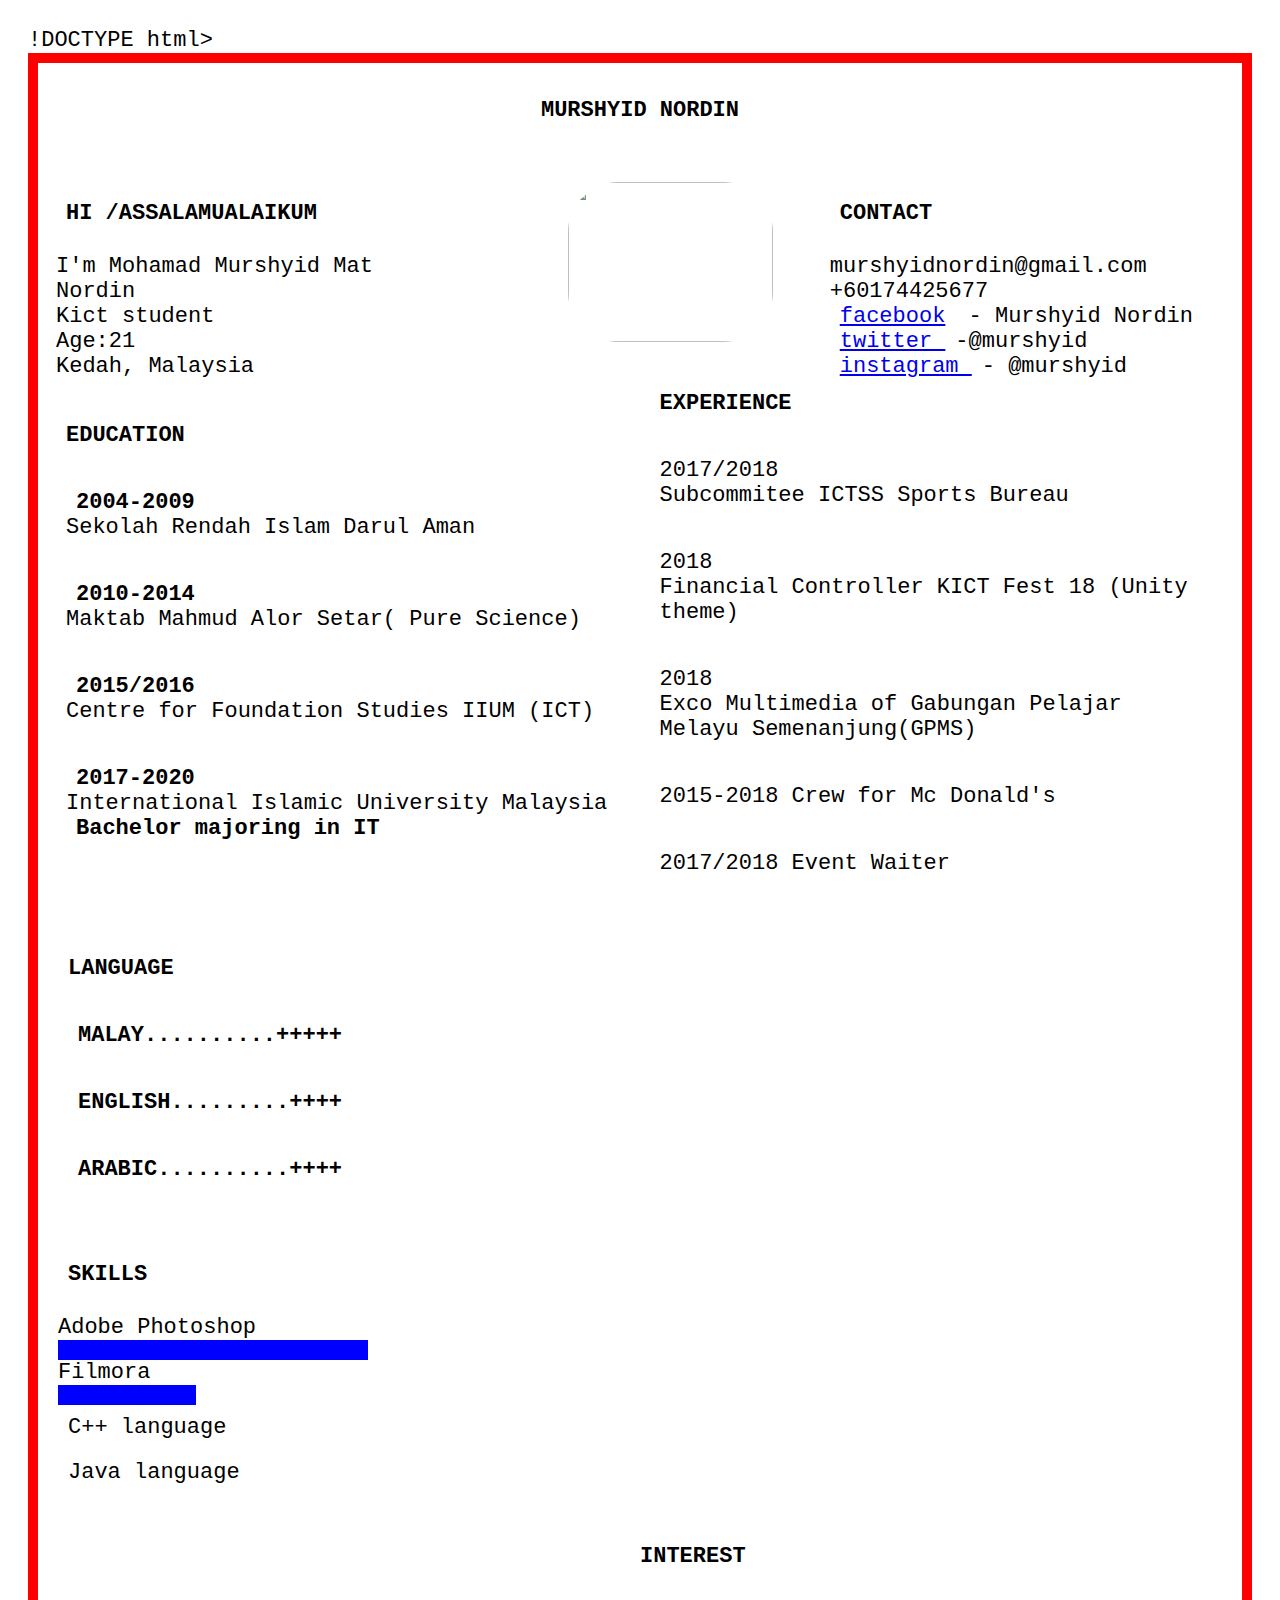
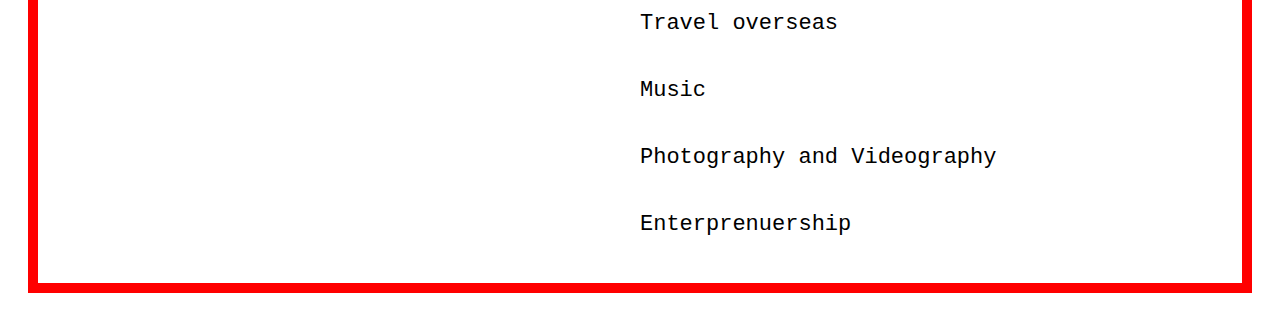
==== commit 92dcfbb2: "Update index.html" ====
--- a/index.html
+++ b/index.html
@@ -1,16 +1,150 @@
-<!DOCTYPE html>
+!DOCTYPE html>
 <html lang="en" dir="ltr">
   <head>
     <meta charset="utf-8">
     <title></title>
   </head>
-  <body>
 
-<h1><b>RESUME 2018</b></h1>
+<style media="screen">
+
+*{
+font-family: monospace;
+font-size: 22px;
+padding: 10px;
 
 
-Name:Mohamad Murshyid
-Age:21
 
+}
+h1{
+  text-align: center;
+}
+
+.resume{
+
+  border-style: solid;
+  border-color: red;
+  border-width: 10px;
+  height: 1800px;
+}
+
+#muced{
+    width: 205px;
+    height:160px;
+    border-radius: 60px;
+    position: relative;
+    left: 100px;
+    }
+.intro{
+  float: left;
+  width: 33.3%;
+  margin-bottom: 16px;
+  padding: 0 8px;
+}
+.contact{
+    float: right;
+    width: 33.3%;
+    margin-bottom: 16px;
+    padding: 0 8px;
+}
+.education{
+  float: left;
+  width: 50.3%;
+  margin-bottom: 50px;
+  padding: 0 8px;
+
+}
+
+.skills{
+  float: left;
+  width: 50%;
+
+}
+
+.interest{
+  float: right;
+  width: 50%;
+}
+.AP {
+  background-color: blue;
+  width: 49%;
+}
+.F{
+  background-color: blue;
+  width: 20%;
+
+}
+
+
+
+
+</style>
+
+
+<body>
+<div class="resume">
+
+<h1><b>MURSHYID NORDIN</b> </h1>
+<br>
+<img src="Murshyid.JPG" alt="" id="muced">
+
+<div class="intro">
+<h2>HI /ASSALAMUALAIKUM</h2>
+  I'm Mohamad Murshyid Mat Nordin <br>
+  Kict student <br>
+  Age:21 <br>
+  Kedah, Malaysia
+</div>
+
+<div class="contact">
+  <h2>  CONTACT</h2>
+    murshyidnordin@gmail.com <br>
+    +60174425677 <br>
+    <a href="https://web.facebook.com/"> facebook</a> - Murshyid Nordin<br>
+    <a href="  https://twitter.com/"> twitter </a>    -@murshyid <br>
+    <a href="  https://instagram.com/"> instagram </a>- @murshyid
+</div>
+
+<div class="education">
+  <h2>EDUCATION</h2>
+  <p> <strong>2004-2009</strong>  <br> Sekolah Rendah Islam Darul Aman </p>
+  <p> <strong>2010-2014</strong> <br> Maktab Mahmud Alor Setar( Pure Science) </p>
+  <p> <strong>2015/2016 </strong> <br> Centre for Foundation Studies IIUM (ICT)  </p>
+  <p><strong>2017-2020</strong> <br> International Islamic University Malaysia <strong>Bachelor majoring in IT</strong> </p>
+</div>
+
+<div class="exp">
+  <h2>EXPERIENCE</h2>
+    <p>2017/2018 <br> Subcommitee ICTSS Sports Bureau </p>
+    <p>2018 <br> Financial Controller KICT Fest 18 (Unity theme) </p>
+    <p>2018 <br> Exco Multimedia of Gabungan Pelajar Melayu Semenanjung(GPMS) </p>
+    <p>2015-2018 Crew for Mc Donald's  </p>
+    <p>2017/2018 Event Waiter </p>
+</div>
+
+<div class="language">
+  <h2>LANGUAGE</h2>
+  <p> <strong> MALAY..........+++++</strong> </p>
+  <p> <strong>ENGLISH.........++++</strong>  </p>
+  <p><strong> ARABIC..........++++</strong> </p>
+</div>
+
+<div class="skills">
+  <h2>SKILLS</h2>
+  Adobe Photoshop<div class="AP"> </div>
+  Filmora       <div class="F">  </div>
+  <div class="C"> C++ language  </div>
+  <div class="J"> Java language </div>
+</div>
+
+<div class="interest">
+  <h2>INTEREST</h2>
+  <p>Travel overseas </p>
+  <p>Music</p>
+  <p>Photography and Videography</p>
+  <p>Enterprenuership</p>
+  <p></p>
+</div>
+
+</div>
   </body>
 </html>
